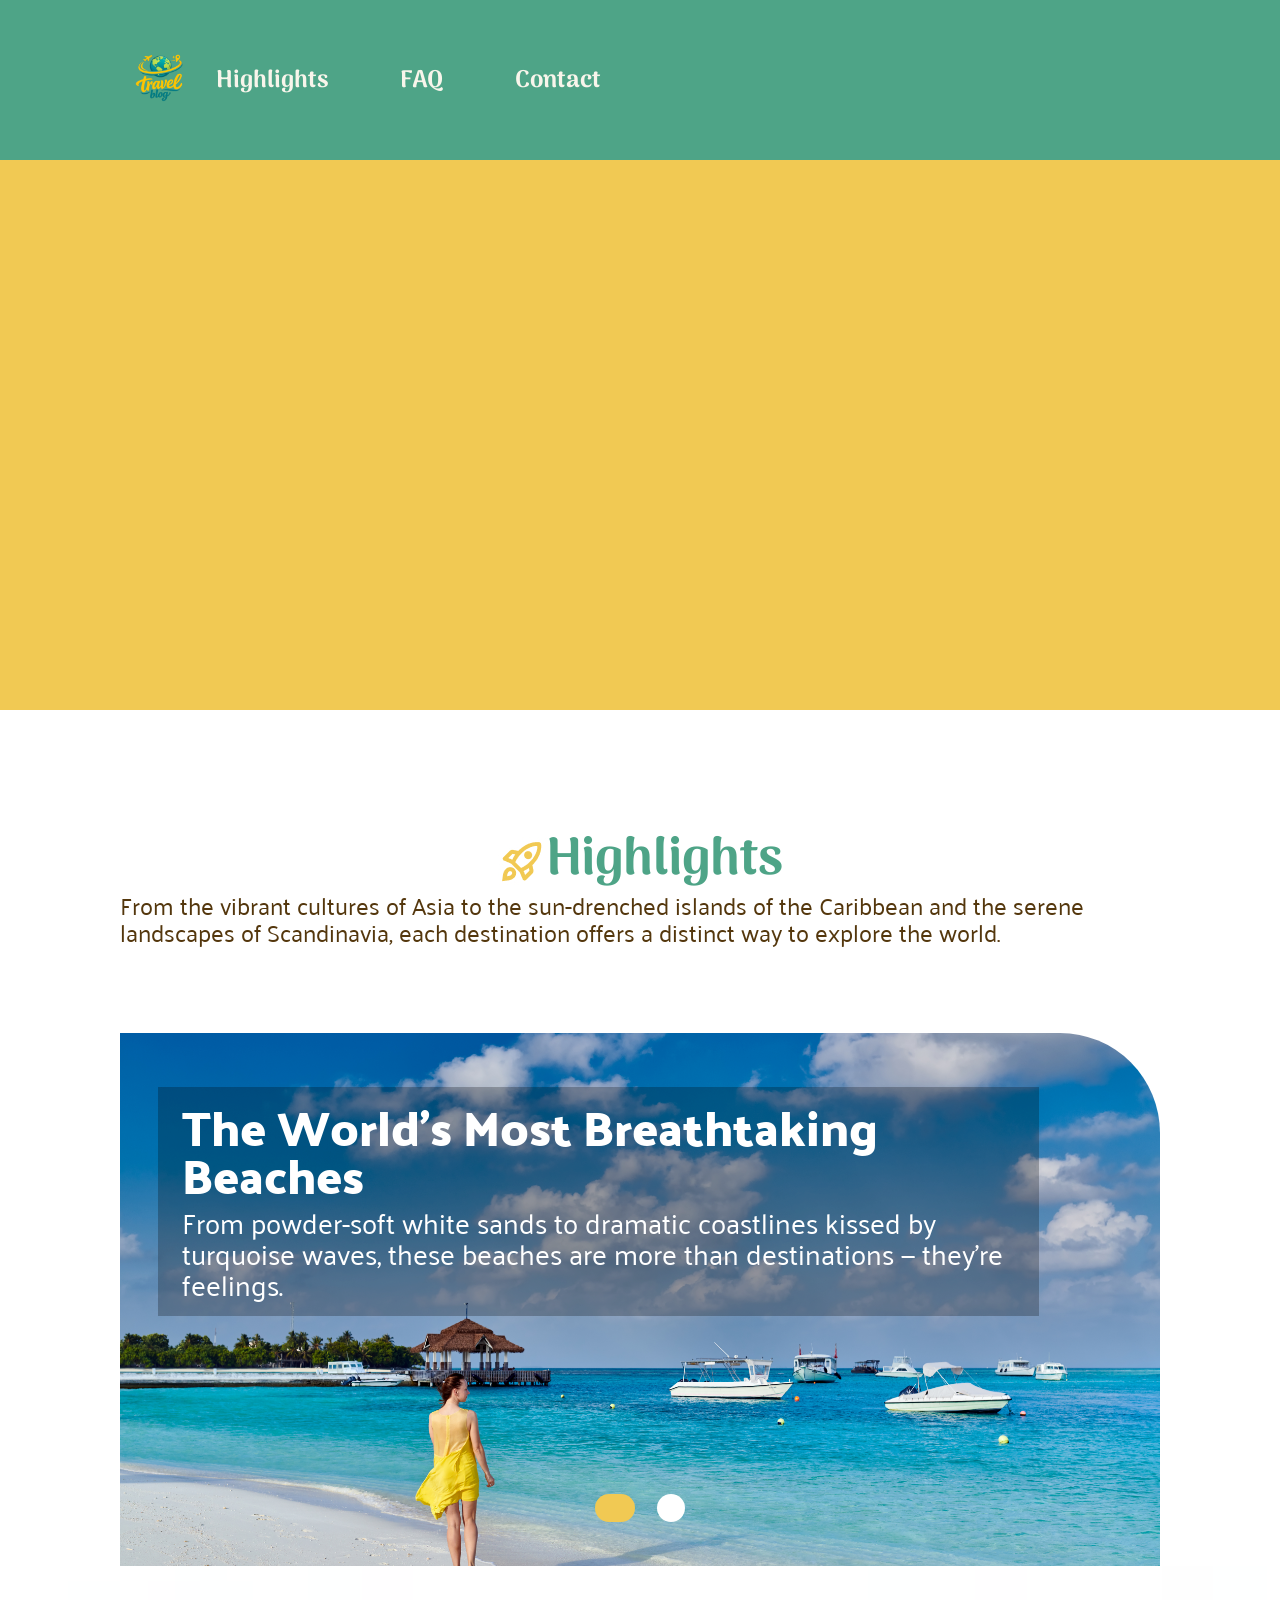
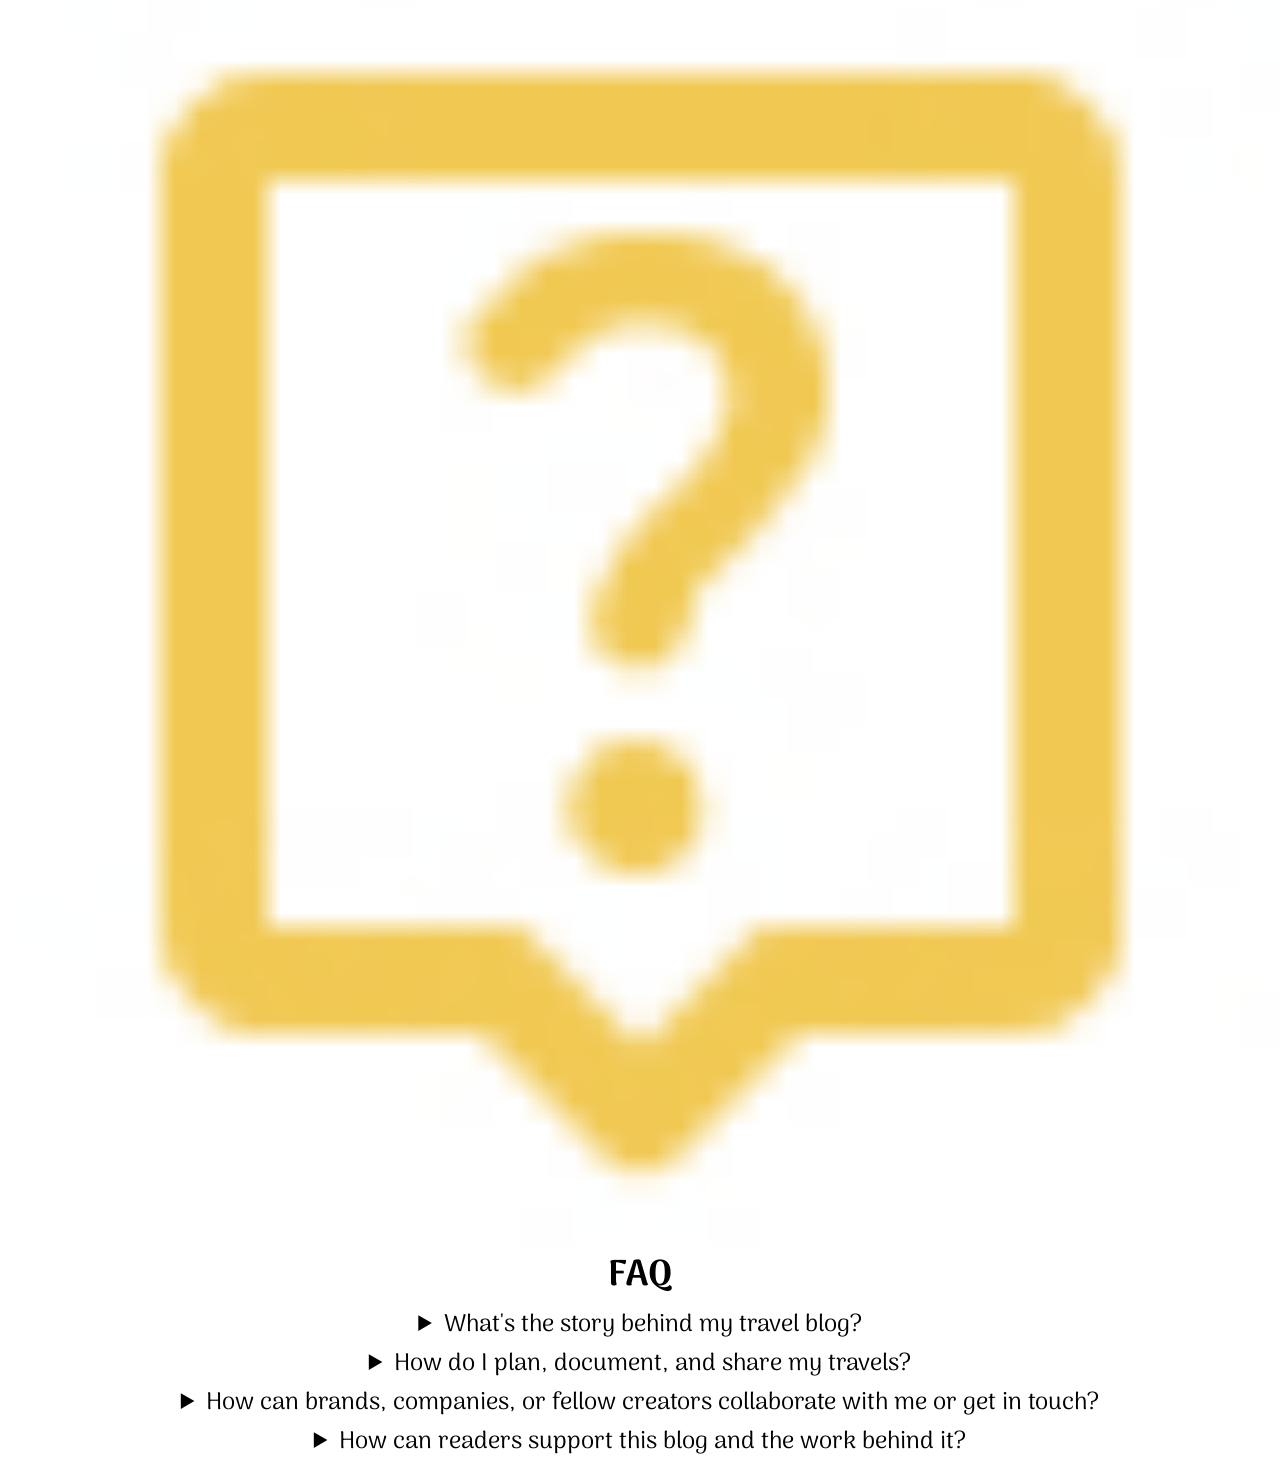
==== index.html @ 3ffee0d9 "FAQ erstellt ohne style" ====
<!doctype html>
<html lang="en">
  <head>
    <meta charset="UTF-8" />
    <meta name="viewport" content="width=device-width, initial-scale=1.0" />
    <title>Travel Blog</title>

    <link rel="stylesheet" href="./css/variables.css" />
    <link rel="stylesheet" href="./css/style.css" />
    <link rel="stylesheet" href="./css/standard.css" />
    <link rel="stylesheet" href="./css/header.css" />
    <link rel="stylesheet" href="./css/footer.css" />
    <link rel="stylesheet" href="./css/font.css" />
    <link rel="stylesheet" href="./css/index.css" />
  </head>

  <body>
    <header class="header-box">
      <div class="header-content">
        <a class="header-logo" href="index.html"
          ><img src="./assets/img/logo.png" alt="Travel"
        /></a>

        <nav class="header-links">
          <ul>
            <li>
              <a href="index.html#highlights">Highlights</a>
            </li>

            <li>
              <a href="index.html#faq">FAQ</a>
            </li>

            <li>
              <a href="index.html#contact">Contact</a>
            </li>
          </ul>
        </nav>
      </div>
    </header>
    <div class="hero-header"></div>
    <div class="main-index">
      <div id="highlights" class="highlight-section">
        <div class="highlight-text">
          <img src="./assets/icons/rocket_launch.jpg" alt="Highlight 1" />
          <h2>Highlights</h2>
        </div>
        <p>
          From the vibrant cultures of Asia to the sun-drenched islands of the
          Caribbean and the serene landscapes of Scandinavia, each destination
          offers a distinct way to explore the world.
        </p>

        <div class="slider-highlights">
          <input type="radio" name="highlights" value="beaches" checked />
          <input type="radio" name="highlights" value="copenhagen" />
          <div class="slider-highlights-wrapper">
            <a class="slide" href="article-01.html">
              <img src="./assets/img/carousel-img-5.jpg" alt="" />
              <div class="slide-text">
                <h3>The World's Most Breathtaking Beaches</h3>
                <p>
                  From powder-soft white sands to dramatic coastlines kissed by
                  turquoise waves, these beaches are more than destinations —
                  they’re feelings.
                </p>
              </div>
            </a>
            <a class="slide" href="article-02.html">
              <img src="./assets/img/article.02_copenhagen.jpg" alt="" />

              <div class="slide-text">
                <h3>Copenhagen in 3 Days</h3>
                <p>
                  Colorful harbor houses, cozy cafés and bikes everywhere:
                  discover how to experience the best of Copenhagen in just
                  three days without spending a fortune.
                </p>
              </div>
            </a>
          </div>
        </div>
      </div>
    </div>
    <div class="FAQ">
      <div class="FAQ-header">
        <img src="./assets/icons/live_help.jpg" alt="FAQ" />
        <h2>FAQ</h2>
    </div>
    <div>
      <details class="FAQ-details">
        <summary>What's the story behind my travel blog?</summary>
        <p>
          It all started with a one-way ticket and a half-empty backpack. After
          a spontaneous trip through Portugal, I realized I was taking more
          notes than photos, and friends kept asking for my tips. So I started
          writing everything down in a small blog. What began as a personal
          travel diary has grown into a place for honest stories, practical
          guides, and a few hidden gems you won't find in every guidebook.
        </p>
      </details>
      <details class="FAQ-details">
        <summary>How do I plan, document, and share my travels?</summary>
        <p>
          I start with a rough route and leave plenty of room for surprises. On
          the road I take photos, record short voice notes, and jot down details
          in a notebook while they're still fresh. Back at my desk, I turn it
          all into stories and guides, often with a packing list, a budget
          overview, and tips on getting around. New posts go up here on the
          blog, and behind-the-scenes moments land on my social channels.
        </p>
      </details>
      <details class="FAQ-details">
        <summary>
          How can brands, companies, or fellow creators collaborate with me or
          get in touch?
        </summary>
        <p>
          I love working with partners who fit the blog and its readers, such as
          hotels, tour providers, outdoor gear, and tourism boards. I only
          recommend what I would use myself, and sponsored content is always
          labeled. Fellow creators are welcome for guest posts or joint trips.
          Just send me a short message with your idea at
          <a href="mailto:travelblog@example.com">travelblog@example.com</a>,
          and I'll get back to you within a few days.
        </p>
      </details>
      <details class="FAQ-details">
        <summary>
          How can readers support this blog and the work behind it?
        </summary>
        <p>
          The easiest way is to read, comment, and share posts with friends who
          love to travel. If you'd like to do more, you can use my affiliate
          links when booking (it costs you nothing extra) or buy me a coffee to
          fuel the next trip. Every bit of support helps me keep the blog
          ad-light and my content free for everyone.
        </p>
        a
      </details>
      </div>
    </div>
  </body>
</html>
---- css/variables.css ----
:root{
    --font-family-pal: 'Palanquin', sans-serif;
    --font-size-16px: 16px;
    --font-weight-400: 400;
}
---- css/style.css ----
* {
    margin: 0;
    box-sizing: border-box;
    font-family: 'Arima';
    scroll-behavior: smooth;
}

.article-content {
    display: flex;
    margin: 0 auto 80px;
    gap: 88px;
    max-width: 1201px;
    flex-direction: column;
}

.header-text {
    display: flex;
    flex-direction: column;
    gap: 8px;
    flex: 1 1 400px;
    min-width: 0;
}

.header-text-container {
    display: flex;
    flex-wrap: wrap;
    gap: 16px;
    width: 100%;
    max-width: 1201px;
    margin: 80px auto 0;
    padding: 0 16px;
}

.header-avatar {
    flex: 0 0 272px;
    max-width: 100%;
    border-radius: 30px;
    background-color: #4EA48733;
    display: flex;
    flex-direction: column;
    align-items: center;
}

.header-avatar-text {
    display: flex;
    flex-direction: column;
    align-items: center;
}

.header-avatar-description {
    display: flex;
    flex-direction: column;
    align-items: center;
    gap: 8px;
    padding: 16px;
}

.header-avatar-img {
    margin-top: 16px;
}

.header-avatar img {
    border-radius: 50%;
    object-fit: cover;
    object-position: 70% 50%;
}

.header-socials {
    display: flex;
    flex-direction: row;
    gap: 32px;
    margin-top: 40px;
}

.header-socials div {
    display: flex;
    align-items: center;
    gap: 6px;
}

.beach-container {
    width: 100%;
    max-width: 1201px;
    margin: 80px auto 0;
    padding: 0 16px;
}

.beach-carousel {
    display: flex;
    justify-content: center;
    margin-bottom: 40px;
}

.beach-carousel img {
    width: 220px;
    height: 320px;
    object-fit: cover;
    border-radius: 16px;
    transform: perspective(800px) rotateY(20deg);
    box-shadow: -8px 8px 20px rgba(0, 0, 0, 0.25);
    transition: transform 0.3s;
}

.beach-carousel img:not(:first-child) {
    margin-left: -74px;
}

.beach-carousel img:hover {
    transform: perspective(800px) rotateY(20deg) translateY(-12px);
}

.beach-container-text {
    font-size: 24px;
    font-family: 'Arima';
    margin-top : 80px;
}

.beach-list {
    display: flex;
    margin-top: 40px;
    align-items: flex-start;
    flex-direction: column;
    gap: 16px;
    margin-left: 80px;
    margin-right: 80px;
}

.pro-tips {
    display: flex;
    flex-direction: column;
}

.pro-tips-table {
    display: flex;
    text-align: left;
    border-radius: 30px;
    background-color: #4EA48733;
    padding: 26px 16px 24px 16px;
    justify-content: center;
}

.pro-tips-img {
    display: flex;
    margin-bottom: -40px;
    margin-left: -40px;
}
.pro-tips-img img{
    width: 196px;
}

.end-text {
    display: flex;
    margin-top: 80px;

}

.follow-me{
    display: flex;
    flex-direction: column;
    align-items: center;
    gap: 48px;

}

.share-button{
    height: 48px;
    display: flex;
    align-items: center;
    text-decoration: none;
    font-size: 24px;
    font-family: 'arima';
    font-weight: 700;
    font-style: bold;
    background-color: #4EA487;
    color: #F1C953;
    border-radius: 40px;
    padding: 0px 24px;
    gap: 8px;

}

.share-button img{
    width: 32px;
}

.share-wrapper{
    position: relative;
}

.share-arrow{
    position: absolute;
    right: 100%;
    top:-55px;
    padding: 0px 60px;
}

.follow-me-text{
    max-width: 463px;
    text-align: center;
}
.footer-box{
    margin-top: 80px;
}
.follow-me {
    margin-top: 80px;
}
.FAQ{
    display: flex;
    flex-direction: column;
    text-align: center;
}
.FAQ-header{
    display: flex;
    flex-direction: column;
}
.FAQ-details{
    
}
---- css/header.css ----
.header-box{
    display: flex;
    gap: 16px;
    background-color:#4EA487;
    width: 100%;
    min-height: 128px;
}
.header-content{
    display: flex;
    justify-content: space-between;
    align-items: center;
    padding: 40px 120px;
    flex-wrap: wrap;
    gap: 16px;
    
}
.header-logo{
    width: 80px;
    height: 80px;
    display: flex;
}
.header-links{
    display: flex;
    gap: 72px;
}

.header-links ul{
    list-style-type: none;
     display: flex;
    gap: 72px;

    margin: 0;
    padding: 0;
}
---- css/footer.css ----
.footer-box {
    width: 100%;
    background-color: #4EA487;
}

.footer-content {
    display: flex;
    justify-content: space-between;
    align-items: center;
    padding: 60px 120px;
}

.footer-left {
    display: flex;
    align-items: center;
    gap: 72px;

}

.footer-left ul {
    display: flex;
    gap: 72px;
    list-style-type: none;
    padding: 0;
    margin: 0;
}

.footer-copyright {
    display: flex;
    align-items: center;
    gap: 4px;


}

.footer-links a {
    text-decoration: none;
    
}

.footer-socials {
    display: flex;
    align-items: center;
    gap: 16px;

}
---- css/font.css ----
/* palanquin-regular - latin */
@font-face {
    font-display: swap;
    /* Check https://developer.mozilla.org/en-US/docs/Web/CSS/@font-face/font-display for other options. */
    font-family: 'Palanquin';
    font-style: normal;
    font-weight: 400;
    src: url('../assets/fonts/palanquin-v17-latin-regular.woff2') format('woff2');
    /* Chrome 36+, Opera 23+, Firefox 39+, Safari 12+, iOS 10+ */
}

/* palanquin-700 - latin */
@font-face {
    font-display: swap;
    /* Check https://developer.mozilla.org/en-US/docs/Web/CSS/@font-face/font-display for other options. */
    font-family: 'Palanquin';
    font-style: normal;
    font-weight: 700;
    src: url('../assets/fonts/palanquin-v17-latin-700.woff2') format('woff2');
    /* Chrome 36+, Opera 23+, Firefox 39+, Safari 12+, iOS 10+ */
}

/* palanquin-dark-600 - latin */
@font-face {
  font-display: swap; /* Check https://developer.mozilla.org/en-US/docs/Web/CSS/@font-face/font-display for other options. */
  font-family: 'Palanquin Dark';
  font-style: normal;
  font-weight: 600;
  src: url('../assets/fonts/palanquin-dark-v17-latin-600.woff2') format('woff2'); /* Chrome 36+, Opera 23+, Firefox 39+, Safari 12+, iOS 10+ */
}

/* arima-regular - latin */
@font-face {
    font-display: swap;
    /* Check https://developer.mozilla.org/en-US/docs/Web/CSS/@font-face/font-display for other options. */
    font-family: 'Arima';
    font-style: normal;
    font-weight: 400;
    src: url('../assets/fonts/arima-v7-latin-regular.woff2') format('woff2');
    /* Chrome 36+, Opera 23+, Firefox 39+, Safari 12+, iOS 10+ */
}

/* arima-600 - latin */
@font-face {
    font-display: swap;
    /* Check https://developer.mozilla.org/en-US/docs/Web/CSS/@font-face/font-display for other options. */
    font-family: 'Arima';
    font-style: normal;
    font-weight: 600;
    src: url('../assets/fonts/arima-v7-latin-600.woff2') format('woff2');
    /* Chrome 36+, Opera 23+, Firefox 39+, Safari 12+, iOS 10+ */
}

/* arima-700 - latin */
@font-face {
    font-display: swap;
    /* Check https://developer.mozilla.org/en-US/docs/Web/CSS/@font-face/font-display for other options. */
    font-family: 'Arima';
    font-style: normal;
    font-weight: 700;
    src: url('../assets/fonts/arima-v7-latin-700.woff2') format('woff2');
    /* Chrome 36+, Opera 23+, Firefox 39+, Safari 12+, iOS 10+ */
}
/* arima-500 - latin */
@font-face {
  font-display: swap; /* Check https://developer.mozilla.org/en-US/docs/Web/CSS/@font-face/font-display for other options. */
  font-family: 'Arima';
  font-style: normal;
  font-weight: 500;
  src: url('../assets/fonts/arima-v7-latin-500.woff2') format('woff2'); /* Chrome 36+, Opera 23+, Firefox 39+, Safari 12+, iOS 10+ */
}










.header-links a {
    text-decoration: none;
    color: #F8F5EB;
    font-size: 24px;
    font-weight: 700;
}

.header-text h1 {
    font-size: 32px;
    font-weight: 400;
    font-family: 'Palanquin';
    color: #54370D;
}

.header-text h2 {
    font-weight: 600;
    color: #4EA487;
    font-size: 40px;
}

.header-text h3 {
    color: #F1C953;
    font-size: 64px;
    font-weight: 700;
}

.article-subtitle {
    font-weight: 600;
    color: #4EA487;
    font-size: 40px;
}

.header-text .article-title {
    color: #F1C953;
    font-size: 64px;
    font-weight: 700;
    font-family: 'Arima';
}

.article-intro {
    font-size: 32px;
    font-weight: 400;
    font-family: 'Palanquin';
    color: #54370D;
}

.article-text {
    font-family: 'Palanquin';
    font-size: 24px;
    font-weight: 400;
    line-height: 1.2;
    color: #3D3D3D;
    padding: 0px 16px;
}

.header-avatar img {
    width: 120px;
    height: 120px;
}

.header-avatar h1 {
    font-size: 16px;
    font-weight: 400;
    font-family: 'Palanquin';
    color: #54370D;
}

.header-avatar h2 {
    color: #54370D;
    font-weight: 400;
    font-size: 18px;
    font-style: bold;
}

.header-avatar h3 {
    font-size: 18px;
    color: #54370D;
    font-weight: 700;
}

.header-avatar .author-name {
    font-size: 18px;
    color: #54370D;
    font-weight: 700;
}

.header-avatar .author-role {
    color: #54370D;
    font-weight: 400;
    font-size: 18px;
    font-style: bold;
}

.header-avatar .author-text {
    font-size: 16px;
    font-weight: 400;
    font-family: 'Palanquin';
    color: #54370D;
}



.header-socials div {
    font-family: var(--font-family-pal);
    font-size: var(--font-size-16px);
    font-weight: var(--font-weight-400);
}

.beach-container h3 {
    text-align: center;
    font-family: 'Arima', sans-serif;
    font-size: 32px;
    font-weight: 600;
    color: #54370D;
    margin-bottom: 40px;
}

.beach-list * {
    font-family: 'Palanquin', sans-serif;
    font-size: 24px;
}

.beach-list strong {
    font-weight: 700;
}

.beach-list {
    font-weight: 400;
    margin-bottom: 40px;
}

.pro-tips-table * {
    font-family: 'Palanquin', sans-serif;
    font-size: 24px;
    text-decoration: none;
}

.pro-tips-table a {
    color: #4EA487;
}

.end-text * {
    font-family: 'Palanquin', sans-serif;
    font-size: 24px;
    font-weight: 400;
    color: #3D3D3D;
}

.follow-me-text{
    text-align: center;
    font-family: 'arima';
    font-weight: 500;
    font-size: 24px;
    line-height: 1.2;
    color: #54370D;

}

.footer-copyright{
    font-family: 'Palanquin';
    font-weight: 400;
    font-size: 18px;
    line-height: 1.2;
    color: #FFFFFF;
}

.footer-links a{
    font-family: 'Palanquin';
    font-weight: 400;
    font-size: 16px;
    line-height: 1.2;
    color: #FFFFFF;
}
.highlight-section h2{
    font-family: 'Arima';
    font-weight: 700;
    font-size: 52px;
    line-height: 1.2;
    color: #4EA487;
}
.highlight-section p{
    font-family: 'Palanquin';
    font-weight: 500;
    font-size: 24px;
    line-height: 1.1;
    color: #54370D;
}

.slide-text h3{
    font-family: 'Palanquin Dark';
    font-size: 48px;
    font-style: SemiBold;
    font-weight: 600;
    color: #FFFFFF;
    line-height: 100%;
}

.slide-text p{
font-family: 'Palanquin';
font-weight: 400;
font-style: Regular;
font-size: 28px;
color: #FFFFFF;
}
.FAQ{
    font-size: 24px;
}
---- css/index.css ----
.hero-header {
    background-color: #F1C953;
    min-height: 550px;
    display: flex;
    justify-content: center;
    align-items: center;
}

.main-index {
    margin-top: 120px;
    margin-left: 120px;
    margin-right: 120px;
}

.highlight-section {
    display: flex;
    flex-direction: column;
    align-items: center;
    justify-content: center;
   
}

.highlight-text {
    display: flex;
    flex-direction: row;
    align-items: center;
    justify-content: center;
    text-align: center;
}

.slider-highlights {
    width: 100%;
    max-width: 1200px;
    height: 533px;
    position: relative;
    overflow: hidden;
    display: flex;
    justify-content: center;
    align-items: flex-end;
    border-radius: 0 100px 0 0;
    gap: 22px;
    margin-top: 88px;
}

.slider-highlights-wrapper {
    position: absolute;
    top: 0;
    left: 0;
    width: 200%;
    height: 100%;
    display: flex;
    transition: all 0.5s ease-in-out;

}

.slide {
    width: calc(100% / 2);
    height: 100%;
    position: relative;
}

.slide img {
    width: 100%;
    height: 100%;
    object-fit: cover;

}

.slider-highlights input {
    z-index: 2;
    margin-bottom: 44px;
    appearance: none;
    width: 28px;
    height: 28px;
    border-radius: 50%;
    background-color: #FFFFFF;
    cursor: pointer;
}

.slider-highlights input:checked {
    width: 40px;
    border-radius: 20px;
    background-color: #F1C953;
}

.slider-highlights input[value="beaches"]:checked~.slider-highlights-wrapper {
    transform: translateX(0);
}

.slider-highlights input[value="copenhagen"]:checked~.slider-highlights-wrapper {
    transform: translateX(calc(100% / 2 * -1));
}

.slide-text {
    position: absolute;
    top: 54px;
    left: 38px;
    display: flex;
    flex-direction: column;
    gap: 8px;
    padding: 16px 24px;
    max-width: 881px;
    background-color: #00000040;

}
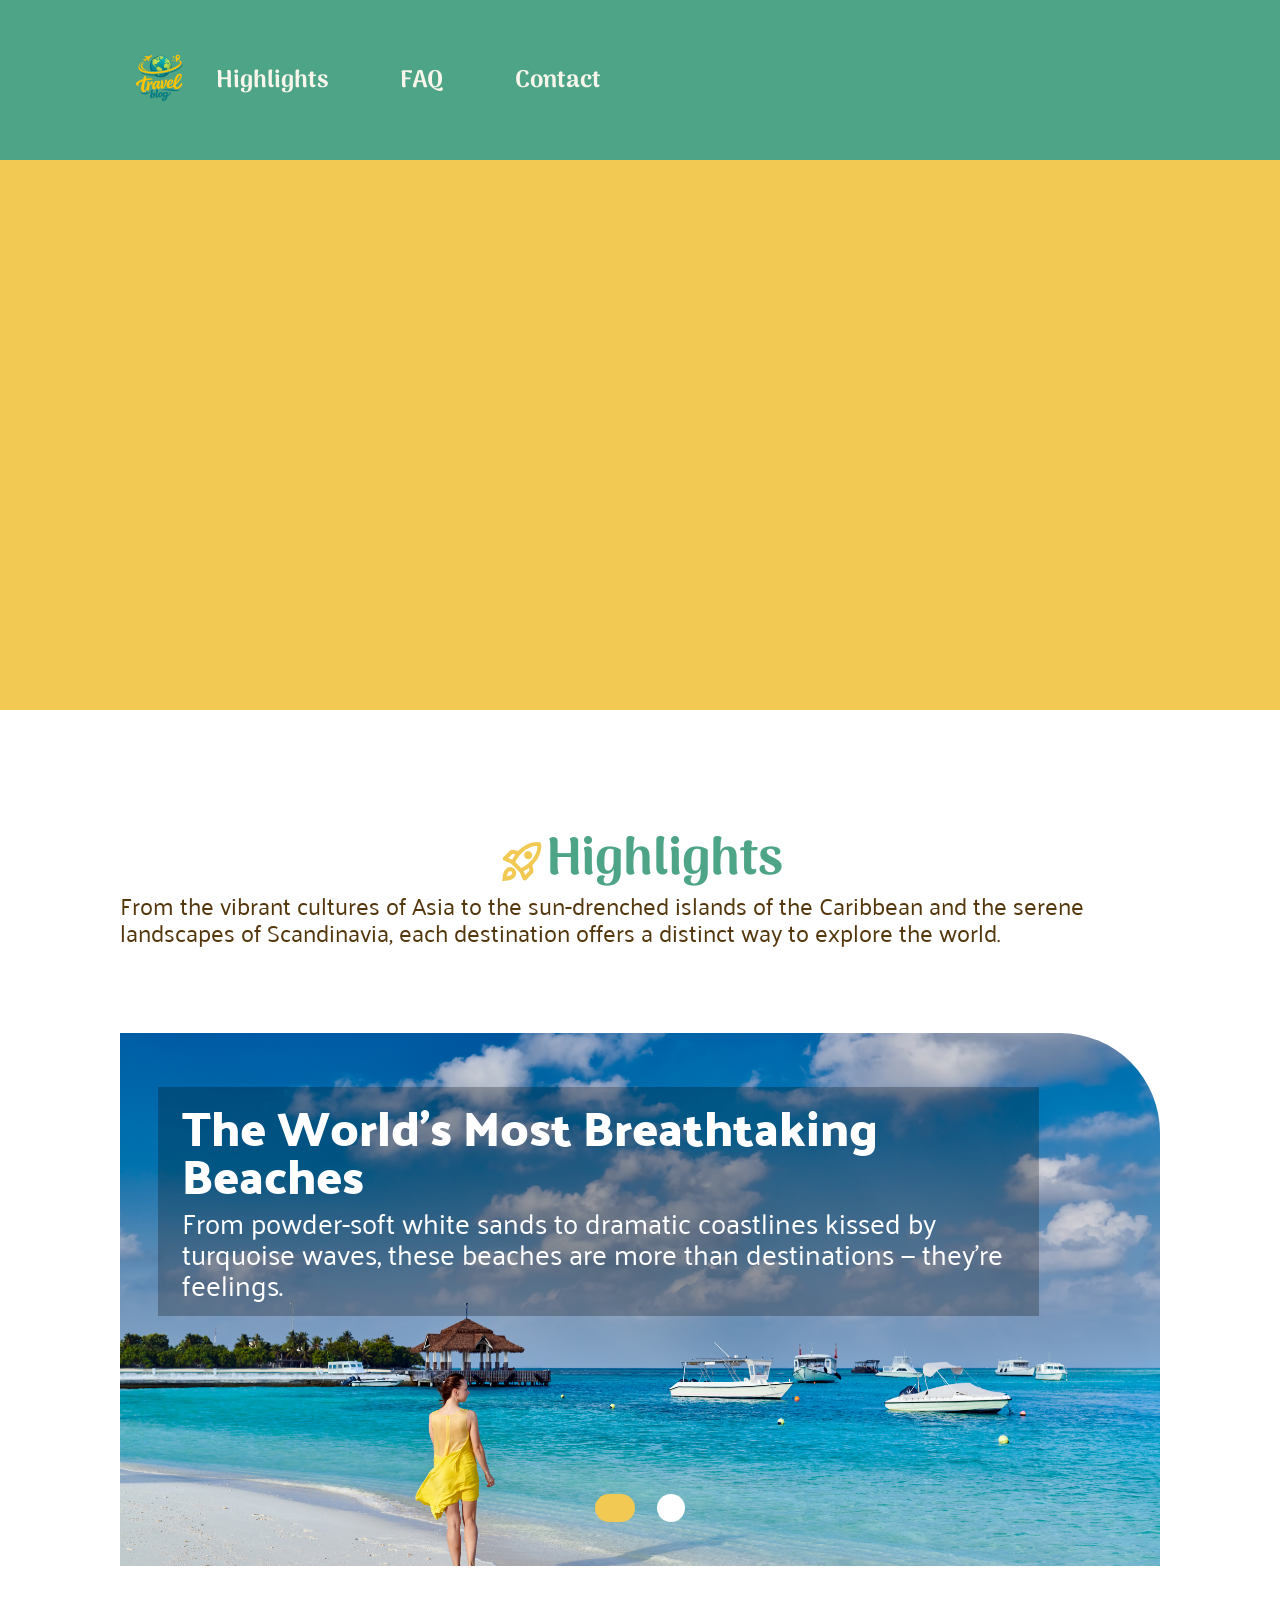
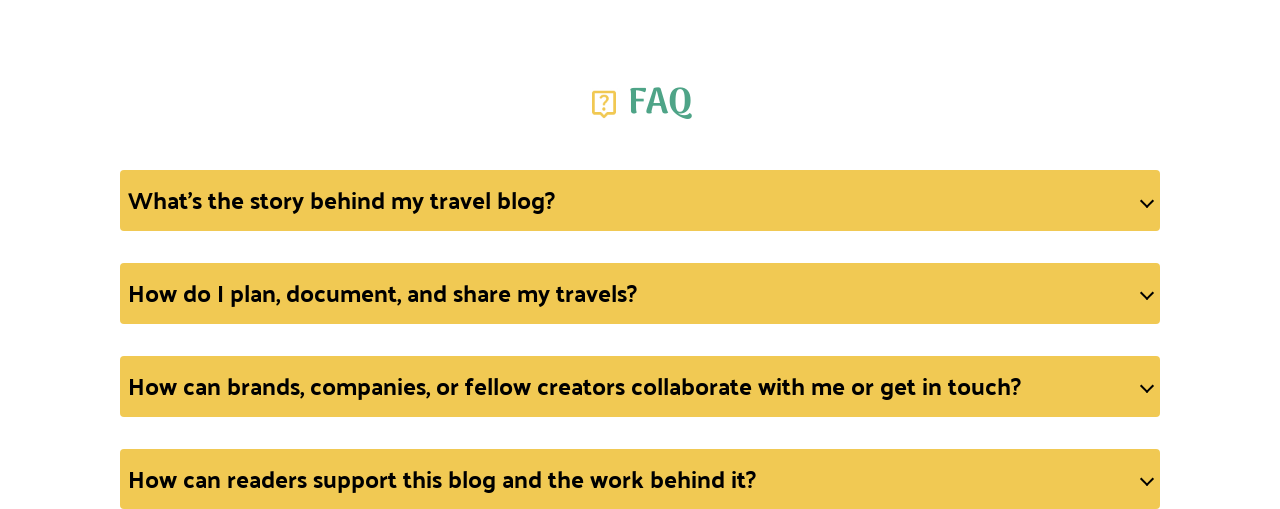
==== commit 636ba9d2: "FAQ-Bereich gestaltet" ====
--- a/index.html
+++ b/index.html
@@ -1,144 +1,145 @@
 <!doctype html>
 <html lang="en">
-  <head>
-    <meta charset="UTF-8" />
-    <meta name="viewport" content="width=device-width, initial-scale=1.0" />
-    <title>Travel Blog</title>
 
-    <link rel="stylesheet" href="./css/variables.css" />
-    <link rel="stylesheet" href="./css/style.css" />
-    <link rel="stylesheet" href="./css/standard.css" />
-    <link rel="stylesheet" href="./css/header.css" />
-    <link rel="stylesheet" href="./css/footer.css" />
-    <link rel="stylesheet" href="./css/font.css" />
-    <link rel="stylesheet" href="./css/index.css" />
-  </head>
+<head>
+  <meta charset="UTF-8" />
+  <meta name="viewport" content="width=device-width, initial-scale=1.0" />
+  <title>Travel Blog</title>
 
-  <body>
-    <header class="header-box">
-      <div class="header-content">
-        <a class="header-logo" href="index.html"
-          ><img src="./assets/img/logo.png" alt="Travel"
-        /></a>
+  <link rel="stylesheet" href="./css/variables.css" />
+  <link rel="stylesheet" href="./css/style.css" />
+  <link rel="stylesheet" href="./css/standard.css" />
+  <link rel="stylesheet" href="./css/header.css" />
+  <link rel="stylesheet" href="./css/footer.css" />
+  <link rel="stylesheet" href="./css/font.css" />
+  <link rel="stylesheet" href="./css/index.css" />
+</head>
 
-        <nav class="header-links">
-          <ul>
-            <li>
-              <a href="index.html#highlights">Highlights</a>
-            </li>
+<body>
+  <header class="header-box">
+    <div class="header-content">
+      <a class="header-logo" href="index.html"><img src="./assets/img/logo.png" alt="Travel" /></a>
 
-            <li>
-              <a href="index.html#faq">FAQ</a>
-            </li>
+      <nav class="header-links">
+        <ul>
+          <li>
+            <a href="index.html#highlights">Highlights</a>
+          </li>
 
-            <li>
-              <a href="index.html#contact">Contact</a>
-            </li>
-          </ul>
-        </nav>
+          <li>
+            <a href="index.html#faq">FAQ</a>
+          </li>
+
+          <li>
+            <a href="index.html#contact">Contact</a>
+          </li>
+        </ul>
+      </nav>
+    </div>
+  </header>
+  <div class="hero-header"></div>
+  <div class="main-index">
+    <div id="highlights" class="highlight-section">
+      <div class="highlight-text">
+        <img src="./assets/icons/rocket_launch.jpg" alt="Highlight 1" />
+        <h2>Highlights</h2>
       </div>
-    </header>
-    <div class="hero-header"></div>
-    <div class="main-index">
-      <div id="highlights" class="highlight-section">
-        <div class="highlight-text">
-          <img src="./assets/icons/rocket_launch.jpg" alt="Highlight 1" />
-          <h2>Highlights</h2>
-        </div>
-        <p>
-          From the vibrant cultures of Asia to the sun-drenched islands of the
-          Caribbean and the serene landscapes of Scandinavia, each destination
-          offers a distinct way to explore the world.
-        </p>
+      <p>
+        From the vibrant cultures of Asia to the sun-drenched islands of the
+        Caribbean and the serene landscapes of Scandinavia, each destination
+        offers a distinct way to explore the world.
+      </p>
 
-        <div class="slider-highlights">
-          <input type="radio" name="highlights" value="beaches" checked />
-          <input type="radio" name="highlights" value="copenhagen" />
-          <div class="slider-highlights-wrapper">
-            <a class="slide" href="article-01.html">
-              <img src="./assets/img/carousel-img-5.jpg" alt="" />
-              <div class="slide-text">
-                <h3>The World's Most Breathtaking Beaches</h3>
-                <p>
-                  From powder-soft white sands to dramatic coastlines kissed by
-                  turquoise waves, these beaches are more than destinations —
-                  they’re feelings.
-                </p>
-              </div>
-            </a>
-            <a class="slide" href="article-02.html">
-              <img src="./assets/img/article.02_copenhagen.jpg" alt="" />
-
-              <div class="slide-text">
-                <h3>Copenhagen in 3 Days</h3>
-                <p>
-                  Colorful harbor houses, cozy cafés and bikes everywhere:
-                  discover how to experience the best of Copenhagen in just
-                  three days without spending a fortune.
-                </p>
-              </div>
-            </a>
-          </div>
+      <div class="slider-highlights">
+        <input type="radio" name="highlights" value="beaches" checked />
+        <input type="radio" name="highlights" value="copenhagen" />
+        <div class="slider-highlights-wrapper">
+          <a class="slide" href="article-01.html">
+            <img src="./assets/img/carousel-img-5.jpg" alt="" />
+            <div class="slide-text">
+              <h3>The World's Most Breathtaking Beaches</h3>
+              <p>
+                From powder-soft white sands to dramatic coastlines kissed by
+                turquoise waves, these beaches are more than destinations —
+                they’re feelings.
+              </p>
+            </div>
+          </a>
+          <a class="slide" href="article-02.html">
+            <img src="./assets/img/article.02_copenhagen.jpg" alt="" />
+            <div class="slide-text">
+              <h3>Copenhagen in 3 Days</h3>
+              <p>
+                Colorful harbor houses, cozy cafés and bikes everywhere:
+                discover how to experience the best of Copenhagen in just
+                three days without spending a fortune.
+              </p>
+            </div>
+          </a>
         </div>
       </div>
     </div>
-    <div class="FAQ">
+
+    <div id="faq" class="FAQ">
       <div class="FAQ-header">
-        <img src="./assets/icons/live_help.jpg" alt="FAQ" />
+        <img src="./assets/icons/live_help.jpg" alt="" width="32" height="32" />
         <h2>FAQ</h2>
-    </div>
-    <div>
-      <details class="FAQ-details">
-        <summary>What's the story behind my travel blog?</summary>
-        <p>
-          It all started with a one-way ticket and a half-empty backpack. After
-          a spontaneous trip through Portugal, I realized I was taking more
-          notes than photos, and friends kept asking for my tips. So I started
-          writing everything down in a small blog. What began as a personal
-          travel diary has grown into a place for honest stories, practical
-          guides, and a few hidden gems you won't find in every guidebook.
-        </p>
-      </details>
-      <details class="FAQ-details">
-        <summary>How do I plan, document, and share my travels?</summary>
-        <p>
-          I start with a rough route and leave plenty of room for surprises. On
-          the road I take photos, record short voice notes, and jot down details
-          in a notebook while they're still fresh. Back at my desk, I turn it
-          all into stories and guides, often with a packing list, a budget
-          overview, and tips on getting around. New posts go up here on the
-          blog, and behind-the-scenes moments land on my social channels.
-        </p>
-      </details>
-      <details class="FAQ-details">
-        <summary>
-          How can brands, companies, or fellow creators collaborate with me or
-          get in touch?
-        </summary>
-        <p>
-          I love working with partners who fit the blog and its readers, such as
-          hotels, tour providers, outdoor gear, and tourism boards. I only
-          recommend what I would use myself, and sponsored content is always
-          labeled. Fellow creators are welcome for guest posts or joint trips.
-          Just send me a short message with your idea at
-          <a href="mailto:travelblog@example.com">travelblog@example.com</a>,
-          and I'll get back to you within a few days.
-        </p>
-      </details>
-      <details class="FAQ-details">
-        <summary>
-          How can readers support this blog and the work behind it?
-        </summary>
-        <p>
-          The easiest way is to read, comment, and share posts with friends who
-          love to travel. If you'd like to do more, you can use my affiliate
-          links when booking (it costs you nothing extra) or buy me a coffee to
-          fuel the next trip. Every bit of support helps me keep the blog
-          ad-light and my content free for everyone.
-        </p>
-        a
-      </details>
+      </div>
+      <div class="FAQ-list">
+        <details class="FAQ-details">
+          <summary>What's the story behind my travel blog?</summary>
+          <p>
+            It all started with a one-way ticket and a half-empty backpack.
+            After a spontaneous trip through Portugal, I realized I was taking
+            more notes than photos, and friends kept asking for my tips. So I
+            started writing everything down in a small blog. What began as a
+            personal travel diary has grown into a place for honest stories,
+            practical guides, and a few hidden gems you won't find in every
+            guidebook.
+          </p>
+        </details>
+        <details class="FAQ-details">
+          <summary>How do I plan, document, and share my travels?</summary>
+          <p>
+            I start with a rough route and leave plenty of room for surprises.
+            On the road I take photos, record short voice notes, and jot down
+            details in a notebook while they're still fresh. Back at my desk,
+            I turn it all into stories and guides, often with a packing list,
+            a budget overview, and tips on getting around. New posts go up
+            here on the blog, and behind-the-scenes moments land on my social
+            channels.
+          </p>
+        </details>
+        <details class="FAQ-details">
+          <summary>
+            How can brands, companies, or fellow creators collaborate with me
+            or get in touch?
+          </summary>
+          <p>
+            I love working with partners who fit the blog and its readers,
+            such as hotels, tour providers, outdoor gear, and tourism boards.
+            I only recommend what I would use myself, and sponsored content is
+            always labeled. Fellow creators are welcome for guest posts or
+            joint trips. Just send me a short message with your idea at
+            <a href="mailto:travelblog@example.com">travelblog@example.com</a>,
+            and I'll get back to you within a few days.
+          </p>
+        </details>
+        <details class="FAQ-details">
+          <summary>
+            How can readers support this blog and the work behind it?
+          </summary>
+          <p>
+            The easiest way is to read, comment, and share posts with friends
+            who love to travel. If you'd like to do more, you can use my
+            affiliate links when booking (it costs you nothing extra) or buy
+            me a coffee to fuel the next trip. Every bit of support helps me
+            keep the blog ad-light and my content free for everyone.
+          </p>
+        </details>
       </div>
     </div>
-  </body>
-</html>
+  </div>
+</body>
+
+</html>
--- a/css/variables.css
+++ b/css/variables.css
@@ -2,4 +2,9 @@
     --font-family-pal: 'Palanquin', sans-serif;
     --font-size-16px: 16px;
     --font-weight-400: 400;
-}+}
+
+:root {
+  --color-yellow: #f1c953;
+  --color-green: #4ea487;
+}
--- a/css/index.css
+++ b/css/index.css
@@ -17,7 +17,6 @@
     flex-direction: column;
     align-items: center;
     justify-content: center;
-   
 }
 
 .highlight-text {
@@ -50,7 +49,6 @@
     height: 100%;
     display: flex;
     transition: all 0.5s ease-in-out;
-
 }
 
 .slide {
@@ -63,7 +61,6 @@
     width: 100%;
     height: 100%;
     object-fit: cover;
-
 }
 
 .slider-highlights input {
@@ -101,7 +98,79 @@
     padding: 16px 24px;
     max-width: 881px;
     background-color: #00000040;
-
 }
 
+.FAQ {
+    max-width: 1200px;
+    margin: 120px auto 0;
+}
 
+.FAQ .FAQ-header {
+    display: flex;
+    flex-direction: row;
+    align-items: center;
+    justify-content: center;
+    gap: 8px;
+    margin-bottom: 48px;
+}
+
+.FAQ .FAQ-header img {
+    width: 32px;
+    height: 32px;
+    margin: 0;
+}
+
+.FAQ .FAQ-header h2 {
+    margin: 0;
+    line-height: 1;
+    color: var(--color-green);
+}
+
+.FAQ .FAQ-list {
+    display: flex;
+    flex-direction: column;
+    gap: 32px;
+}
+
+.FAQ .FAQ-details summary {
+    display: flex;
+    justify-content: space-between;
+    align-items: center;
+    padding: 16px 8px;
+    margin: 0;
+    background-color: var(--color-yellow);
+    border-radius: 4px;
+    font-family: "Palanquin", sans-serif;
+    font-size: 24px;
+    font-weight: 700;
+    line-height: 120%;
+    text-align: left;
+    cursor: pointer;
+    list-style: none;
+}
+
+.FAQ .FAQ-details summary::-webkit-details-marker {
+    display: none;
+}
+
+.FAQ .FAQ-details summary::after {
+    content: "";
+    width: 8px;
+    height: 8px;
+    border-right: 2px solid currentColor;
+    border-bottom: 2px solid currentColor;
+    transform: rotate(45deg);
+    flex-shrink: 0;
+    margin-left: 16px;
+}
+
+.FAQ .FAQ-details[open] summary::after {
+    transform: rotate(-135deg);
+}
+
+.FAQ .FAQ-details p {
+    padding: 16px 8px;
+    margin: 0;
+    font-size: 16px;
+    text-align: left;
+}
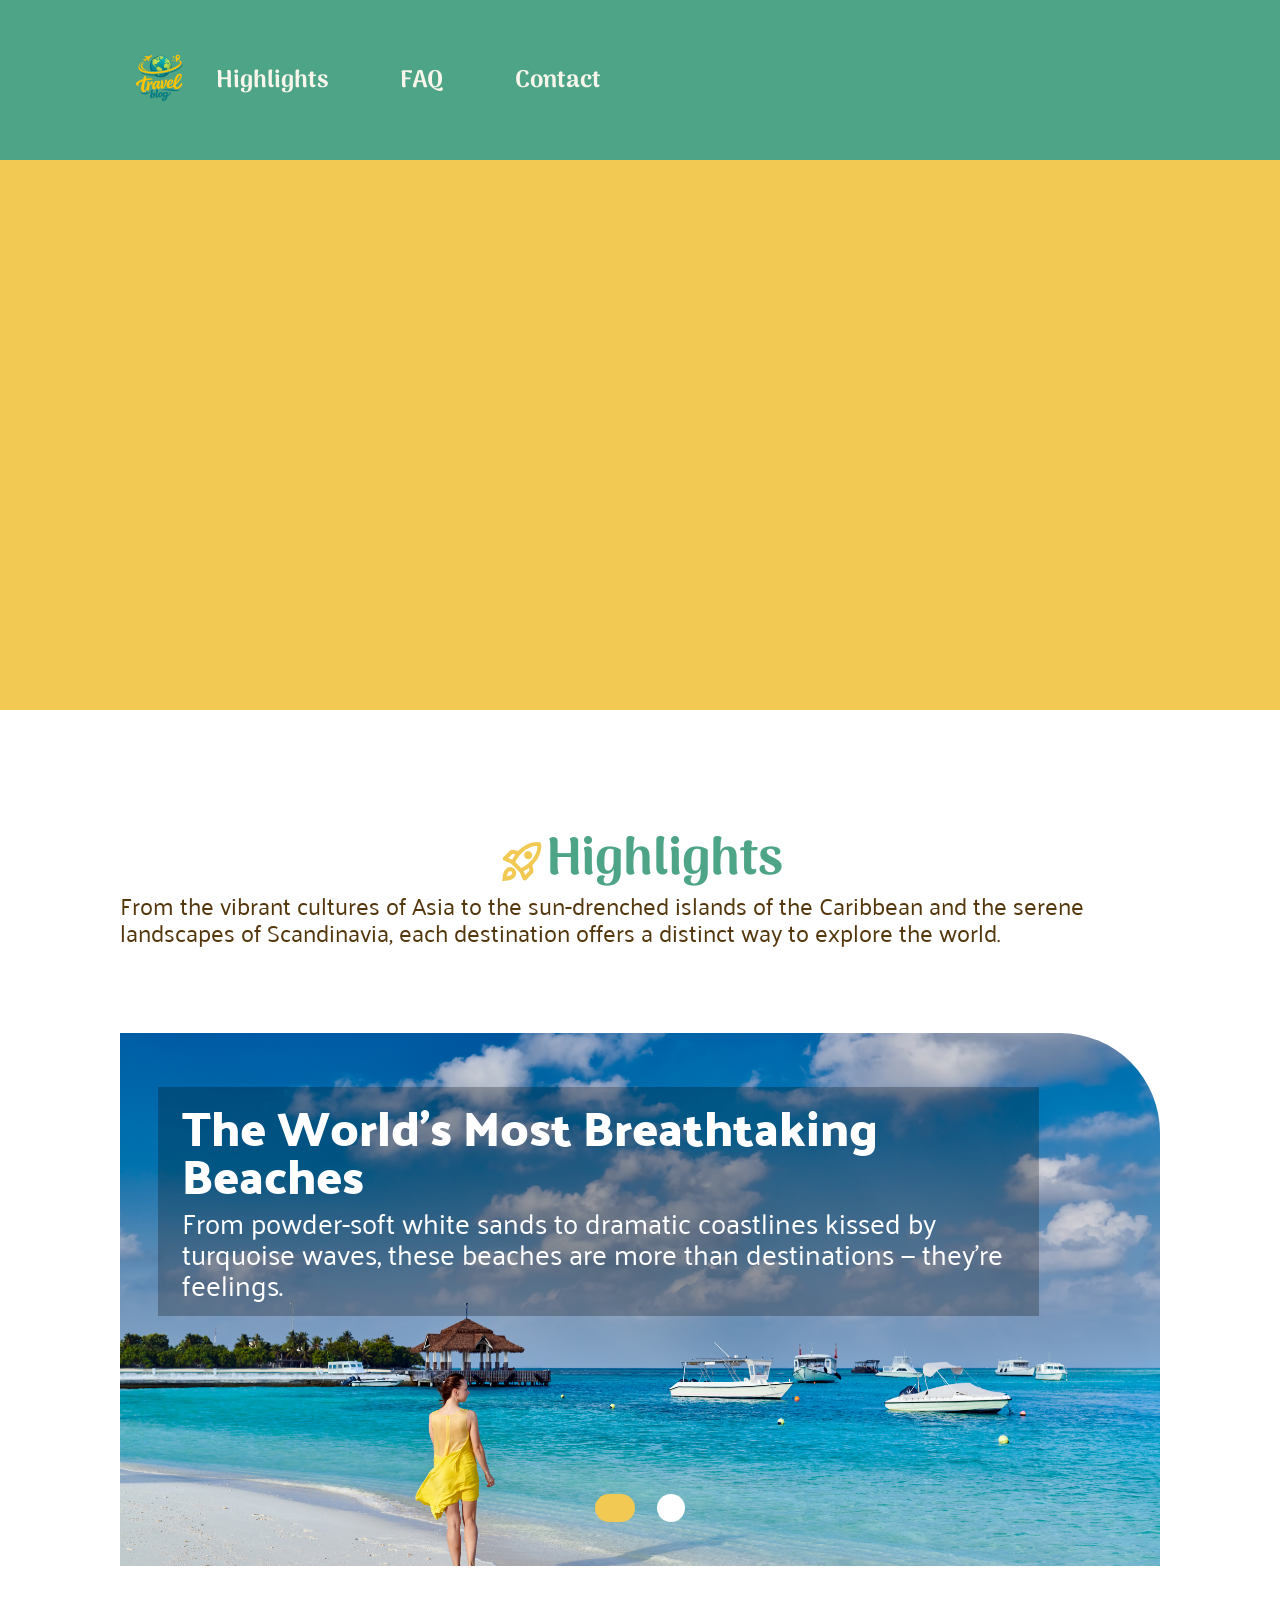
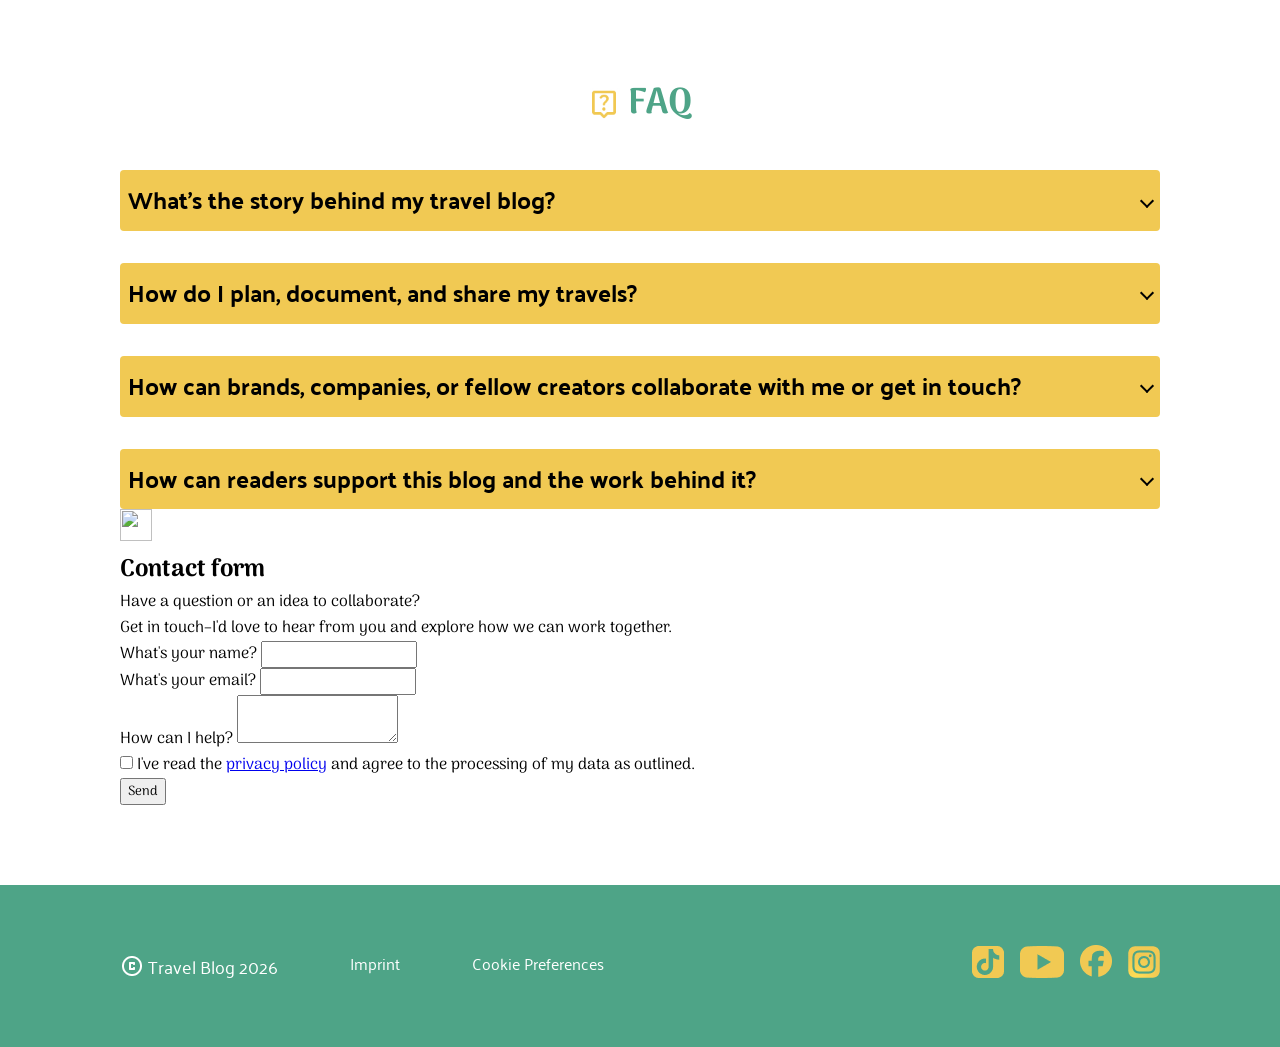
==== commit 1ffc684b: "Kontaktformular und Footer hinzugefügt" ====
--- a/index.html
+++ b/index.html
@@ -139,7 +139,79 @@
         </details>
       </div>
     </div>
+
+    <section id="contact" class="contact">
+      <div class="contact-header">
+        <div class="contact-title">
+          <img src="./assets/icons/contact_page.jpg" alt="" width="32" height="32" />
+          <h2>Contact form</h2>
+        </div>
+        <p>
+          Have a question or an idea to collaborate?<br />
+          Get in touch–I'd love to hear from you and explore how we can work
+          together.
+        </p>
+      </div>
+
+      <form class="contact-form">
+        <div class="contact-row">
+          <div class="contact-field">
+            <label for="name">What's your name?</label>
+            <input type="text" id="name" name="name" required />
+          </div>
+          <div class="contact-field">
+            <label for="email">What's your email?</label>
+            <input type="email" id="email" name="email" required />
+          </div>
+        </div>
+
+        <div class="contact-field">
+          <label for="message">How can I help?</label>
+          <textarea id="message" name="message" rows="2" required></textarea>
+        </div>
+
+        <div class="contact-bottom">
+          <div class="contact-privacy">
+            <input type="checkbox" id="privacy" name="privacy" required />
+            <label for="privacy">
+              I've read the <a href="#">privacy policy</a> and agree to the
+              processing of my data as outlined.
+            </label>
+          </div>
+          <button type="submit" class="contact-button">Send</button>
+        </div>
+      </form>
+    </section>
   </div>
+
+  <footer class="footer-box">
+        <div class="footer-content">
+            <div class="footer-left">
+                <p class="footer-copyright">
+                    <img src="./assets/icons/copyright_icon.png" alt="">
+                    Travel Blog 2026
+                </p>
+
+                <nav class="footer-links">
+                    <ul>
+                        <li><a href="#">Imprint</a></li>
+                        <li><a href="#">Cookie Preferences</a></li>
+                    </ul>
+                </nav>
+            </div>
+
+    
+
+        <div class="footer-socials">
+            <a href="#"><img src="./assets/icons/Tiktok_icon 1.png" alt=""></a>
+            <a href="#"><img src="./assets/icons/youtube_icon.png" alt=""></a>
+            <a href="#"><img src="./assets/icons/facebook_icon.png" alt=""></a>
+            <a href="#"><img src="./assets/icons/Instagram_icon.png" alt=""></a>
+        </div>
+
+        </div>
+
+    </footer>
 </body>
 
 </html>
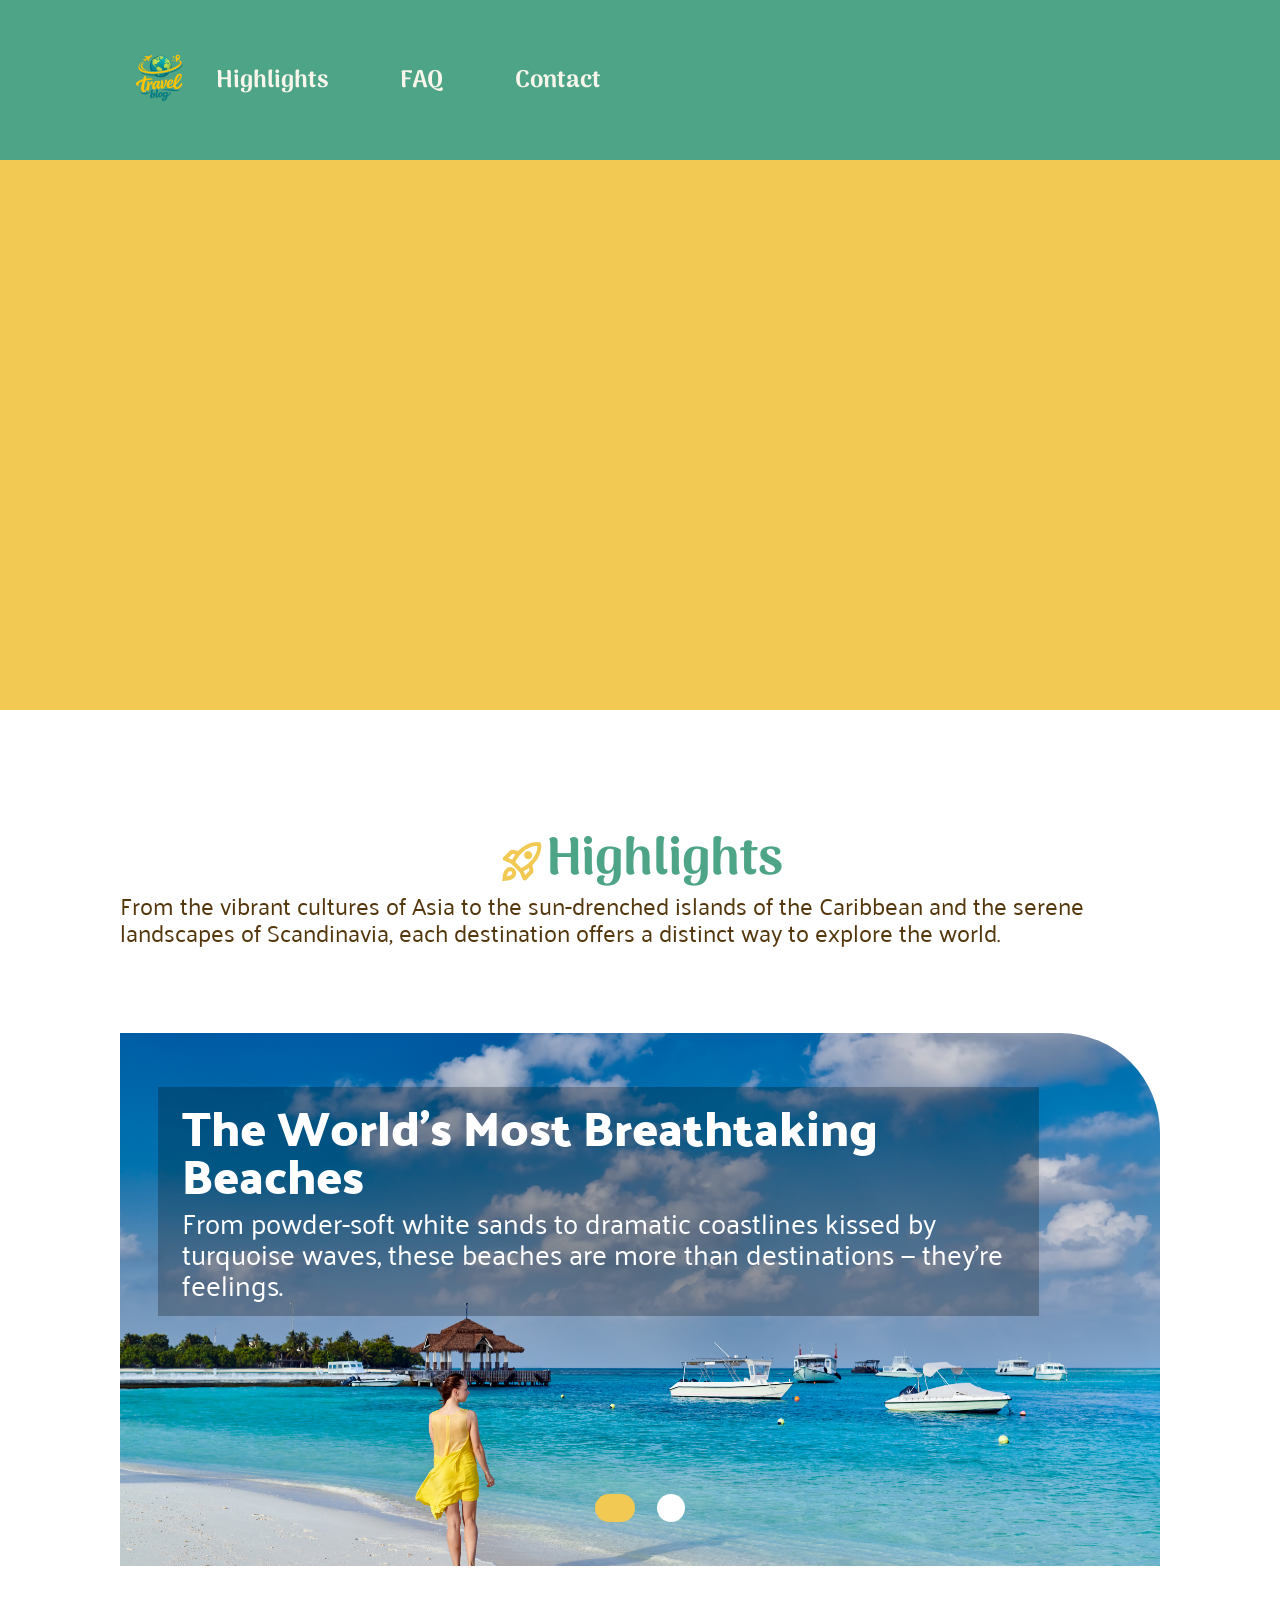
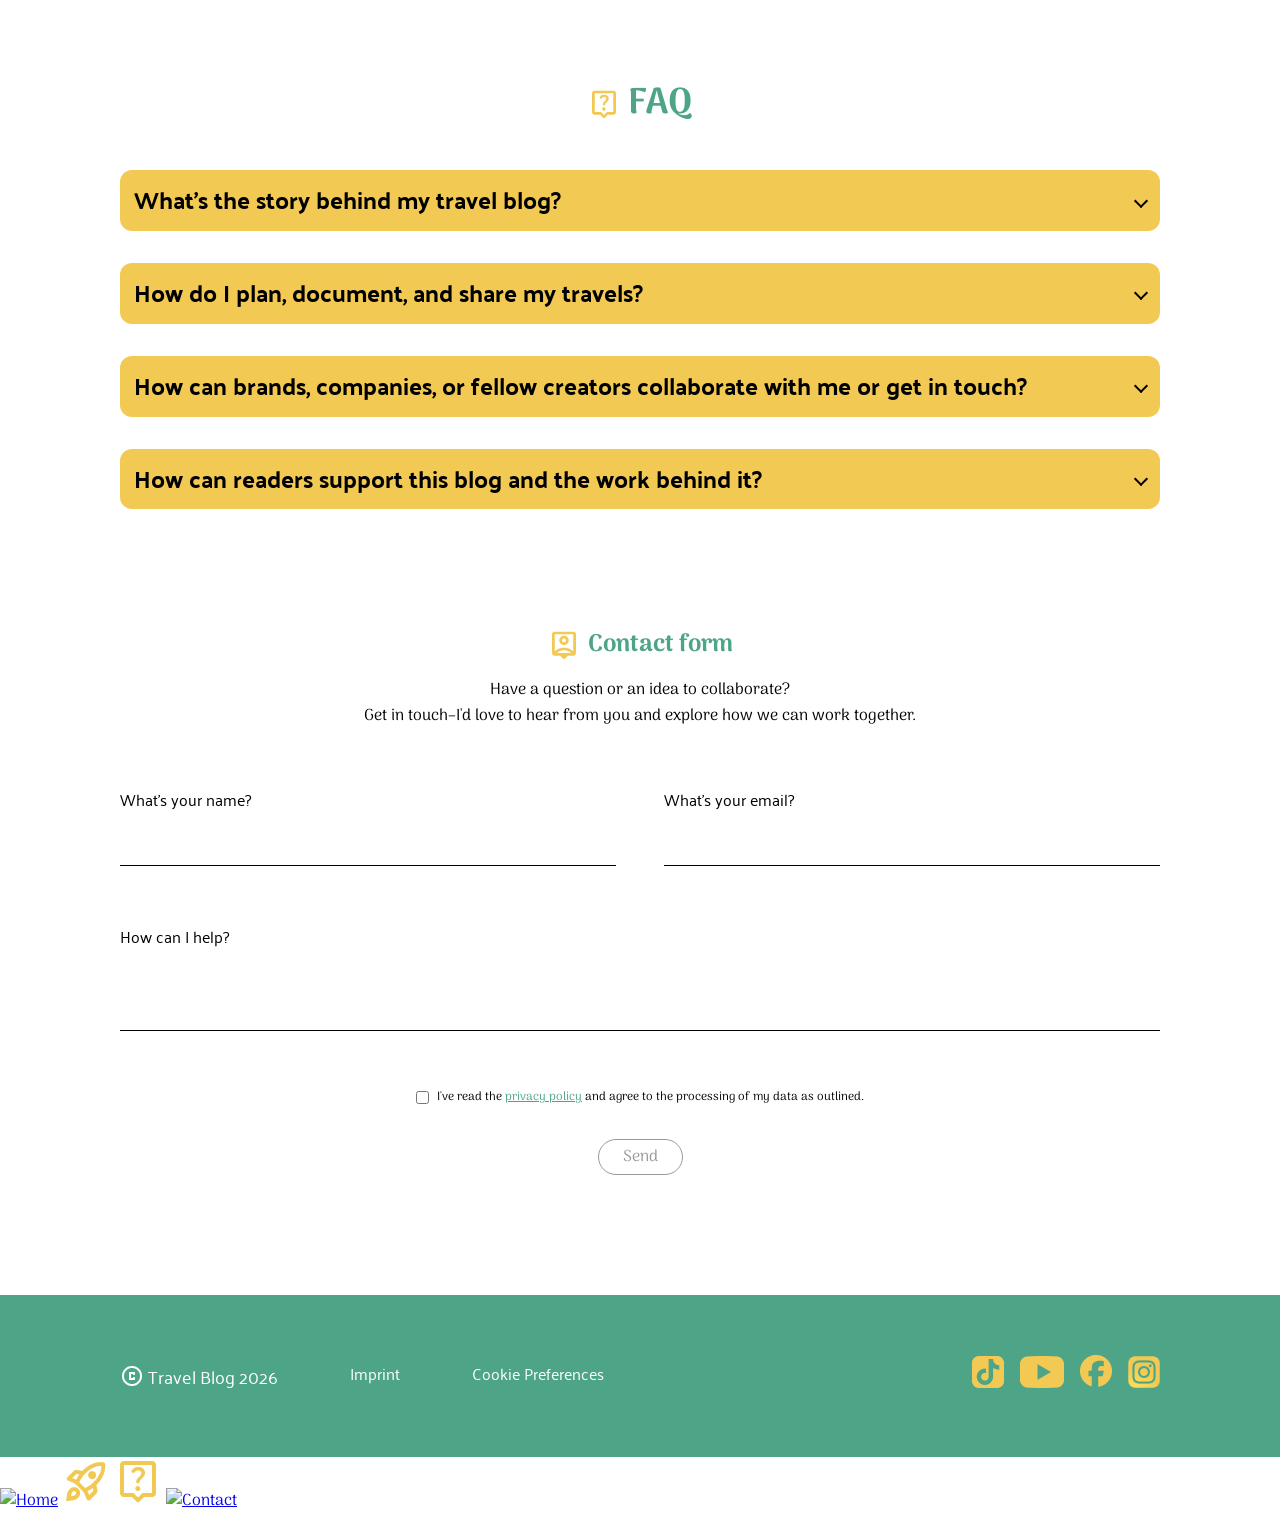
==== commit 1ad08acb: "Kontaktformular gestylt, responsiv-allgemein.css und Menü-Bar (ohne CSS) hinzugefügt" ====
--- a/index.html
+++ b/index.html
@@ -13,6 +13,7 @@
   <link rel="stylesheet" href="./css/footer.css" />
   <link rel="stylesheet" href="./css/font.css" />
   <link rel="stylesheet" href="./css/index.css" />
+  <link rel="stylesheet" href="./css/responsiv-allgemein.css" />
 </head>
 
 <body>
@@ -143,7 +144,7 @@
     <section id="contact" class="contact">
       <div class="contact-header">
         <div class="contact-title">
-          <img src="./assets/icons/contact_page.jpg" alt="" width="32" height="32" />
+          <img src="./assets/icons/person_pin.png" alt="" width="32" height="32" />
           <h2>Contact form</h2>
         </div>
         <p>
@@ -212,6 +213,14 @@
         </div>
 
     </footer>
+
+    <nav class="mobile-nav">
+  <a href="index.html"><img src="./assets/icons/home.jpg" alt="Home" /></a>
+  <a href="index.html#highlights"><img src="./assets/icons/rocket_launch.jpg" alt="Highlights" /></a>
+  <a href="index.html#faq"><img src="./assets/icons/live_help.jpg" alt="FAQ" /></a>
+  <a href="index.html#contact"><img src="./assets/icons/contact_page.jpg" alt="Contact" /></a>
+</nav>
+
 </body>
 
 </html>
--- a/css/style.css
+++ b/css/style.css
@@ -213,6 +213,3 @@
     display: flex;
     flex-direction: column;
 }
-.FAQ-details{
-    
-}
--- a/css/index.css
+++ b/css/index.css
@@ -136,10 +136,9 @@
     display: flex;
     justify-content: space-between;
     align-items: center;
-    padding: 16px 8px;
-    margin: 0;
+    padding: 16px 14px 16px 14px;
     background-color: var(--color-yellow);
-    border-radius: 4px;
+    border-radius: 12px;
     font-family: "Palanquin", sans-serif;
     font-size: 24px;
     font-weight: 700;
@@ -170,7 +169,111 @@
 
 .FAQ .FAQ-details p {
     padding: 16px 8px;
-    margin: 0;
     font-size: 16px;
     text-align: left;
+}
+
+
+.contact {
+    max-width: 1100px;
+    margin: 120px auto;
+    display: flex;
+    flex-direction: column;
+    gap: 56px;
+}
+
+.contact-header {
+    display: flex;
+    flex-direction: column;
+    align-items: center;
+    gap: 16px;
+    text-align: center;
+}
+
+.contact-title {
+    display: flex;
+    align-items: center;
+    gap: 8px;
+}
+
+.contact-title h2 {
+    margin: 0;
+    line-height: 1;
+    color: var(--color-green);
+}
+
+.contact-header p {
+    margin: 0;
+}
+
+.contact-form {
+    display: flex;
+    flex-direction: column;
+    gap: 56px;
+}
+
+.contact-row {
+    display: flex;
+    gap: 48px;
+}
+
+.contact-field {
+    flex: 1;
+    display: flex;
+    flex-direction: column;
+    gap: 8px;
+}
+
+.contact-field label {
+    font-family: "Palanquin", sans-serif;
+    font-size: 16px;
+}
+
+.contact-field input,
+.contact-field textarea {
+    border: none;
+    border-bottom: 1px solid currentColor;
+    background: transparent;
+    padding: 8px 0;
+    font-family: "Palanquin", sans-serif;
+    font-size: 16px;
+    resize: none;
+    outline: none;
+}
+
+.contact-field input:focus,
+.contact-field textarea:focus {
+    border-bottom: 2px solid var(--color-green);
+}
+
+.contact-bottom {
+    display: flex;
+    flex-direction: column;
+    align-items: center;
+    gap: 32px;
+}
+
+.contact-privacy {
+    display: flex;
+    align-items: center;
+    gap: 8px;
+    font-size: 12px;
+}
+
+.contact-privacy a {
+    color: var(--color-green);
+}
+
+.contact-button {
+    padding: 4px 24px;
+    border: 1px solid currentColor;
+    border-radius: 20px;
+    background: transparent;
+    font-size: 16px;
+    cursor: pointer;
+}
+
+.contact-form:has(#privacy:not(:checked)) .contact-button {
+    opacity: 0.4;
+    pointer-events: none;
 }
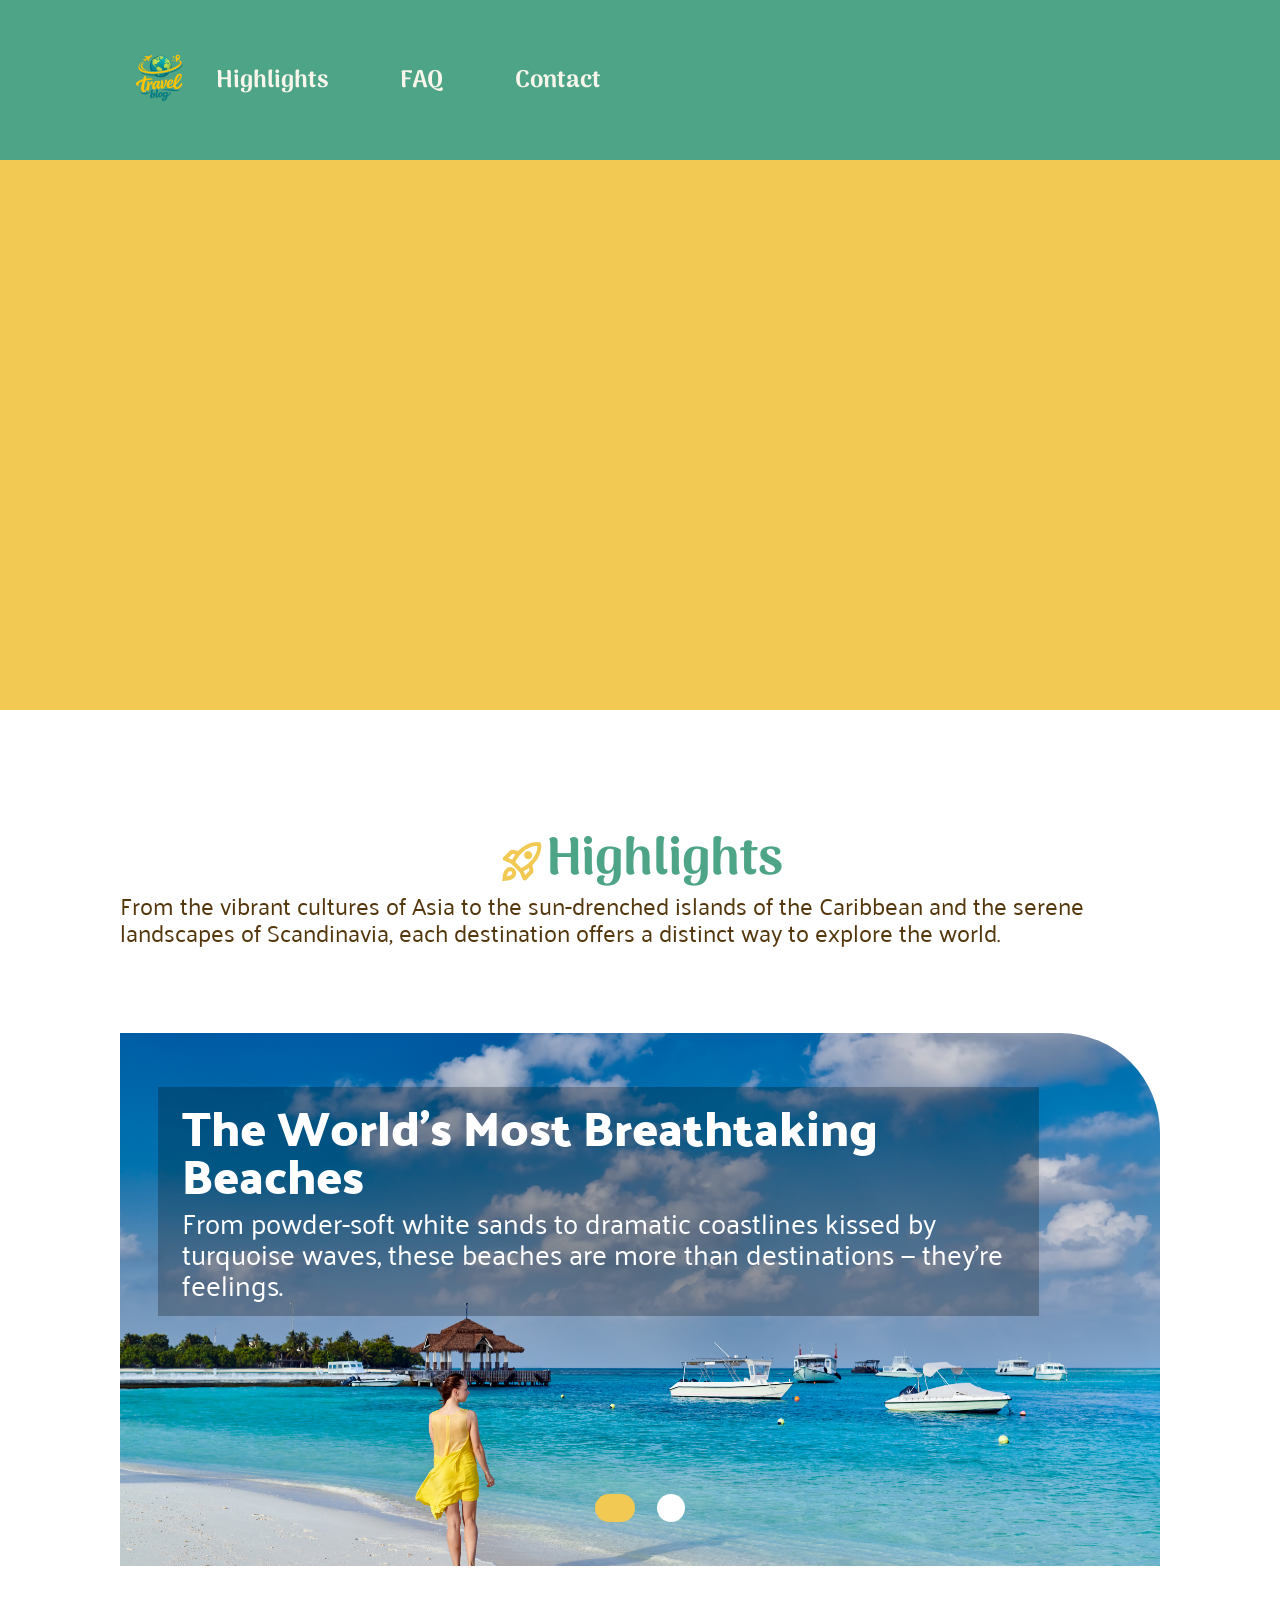
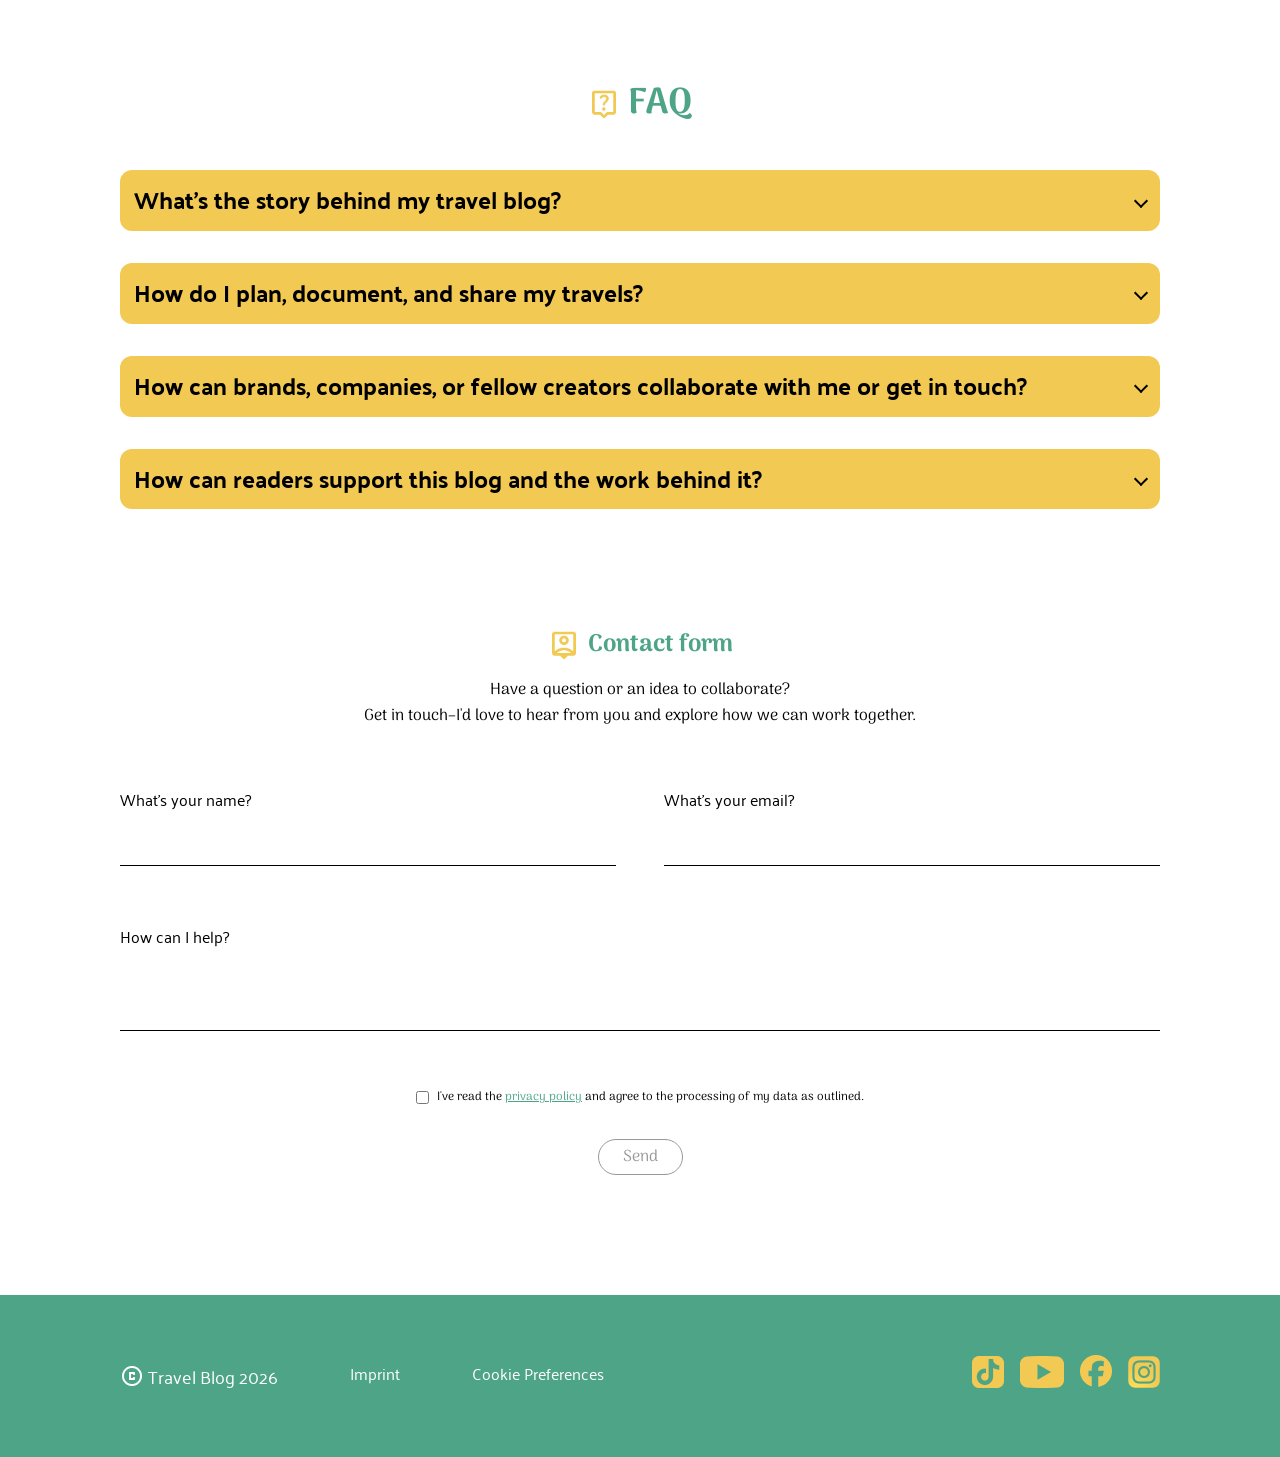
==== commit b1373821: "menü_bar_icons hinzugefügt" ====
--- a/index.html
+++ b/index.html
@@ -215,10 +215,10 @@
     </footer>
 
     <nav class="mobile-nav">
-  <a href="index.html"><img src="./assets/icons/home.jpg" alt="Home" /></a>
-  <a href="index.html#highlights"><img src="./assets/icons/rocket_launch.jpg" alt="Highlights" /></a>
-  <a href="index.html#faq"><img src="./assets/icons/live_help.jpg" alt="FAQ" /></a>
-  <a href="index.html#contact"><img src="./assets/icons/contact_page.jpg" alt="Contact" /></a>
+  <a href="index.html"><img src="./assets/icons/Home.png" alt="Home" /></a>
+  <a href="index.html#highlights"><img src="./assets/icons/rocket_launch_green.png" alt="Highlights" /></a>
+  <a href="index.html#faq"><img src="./assets/icons/live_help_green.png" alt="FAQ" /></a>
+  <a href="index.html#contact"><img src="./assets/icons/person_pin_green.png" alt="Contact" /></a>
 </nav>
 
 </body>
--- a/css/style.css
+++ b/css/style.css
@@ -213,3 +213,6 @@
     display: flex;
     flex-direction: column;
 }
+.mobile-nav {
+  display: none;
+}
--- a/css/responsiv-allgemein.css
+++ b/css/responsiv-allgemein.css
@@ -0,0 +1,39 @@
+@media (max-width: 600px) {
+  .mobile-nav {
+    display: flex;
+    justify-content: center;
+    align-items: center;
+    gap: 64px;
+    position: fixed;
+    bottom: 0;
+    left: 0;
+    width: 100%;
+    padding: 24px 25px;
+    background-color: var(--color-yellow);
+    box-sizing: border-box;
+    z-index: 10;
+  }
+
+  .mobile-nav a {
+    position: relative;
+    display: flex;
+  }
+
+  .mobile-nav img {
+    width: 32px;
+    height: 32px;
+  }
+
+  .mobile-nav a:not(:last-child)::after {
+    content: "";
+    position: absolute;
+    top: 50%;
+    left: 100%;
+    width: 64px;
+    border-top: 2px dashed var(--color-green);
+  }
+
+  body {
+    padding-bottom: 88px;
+  }
+}
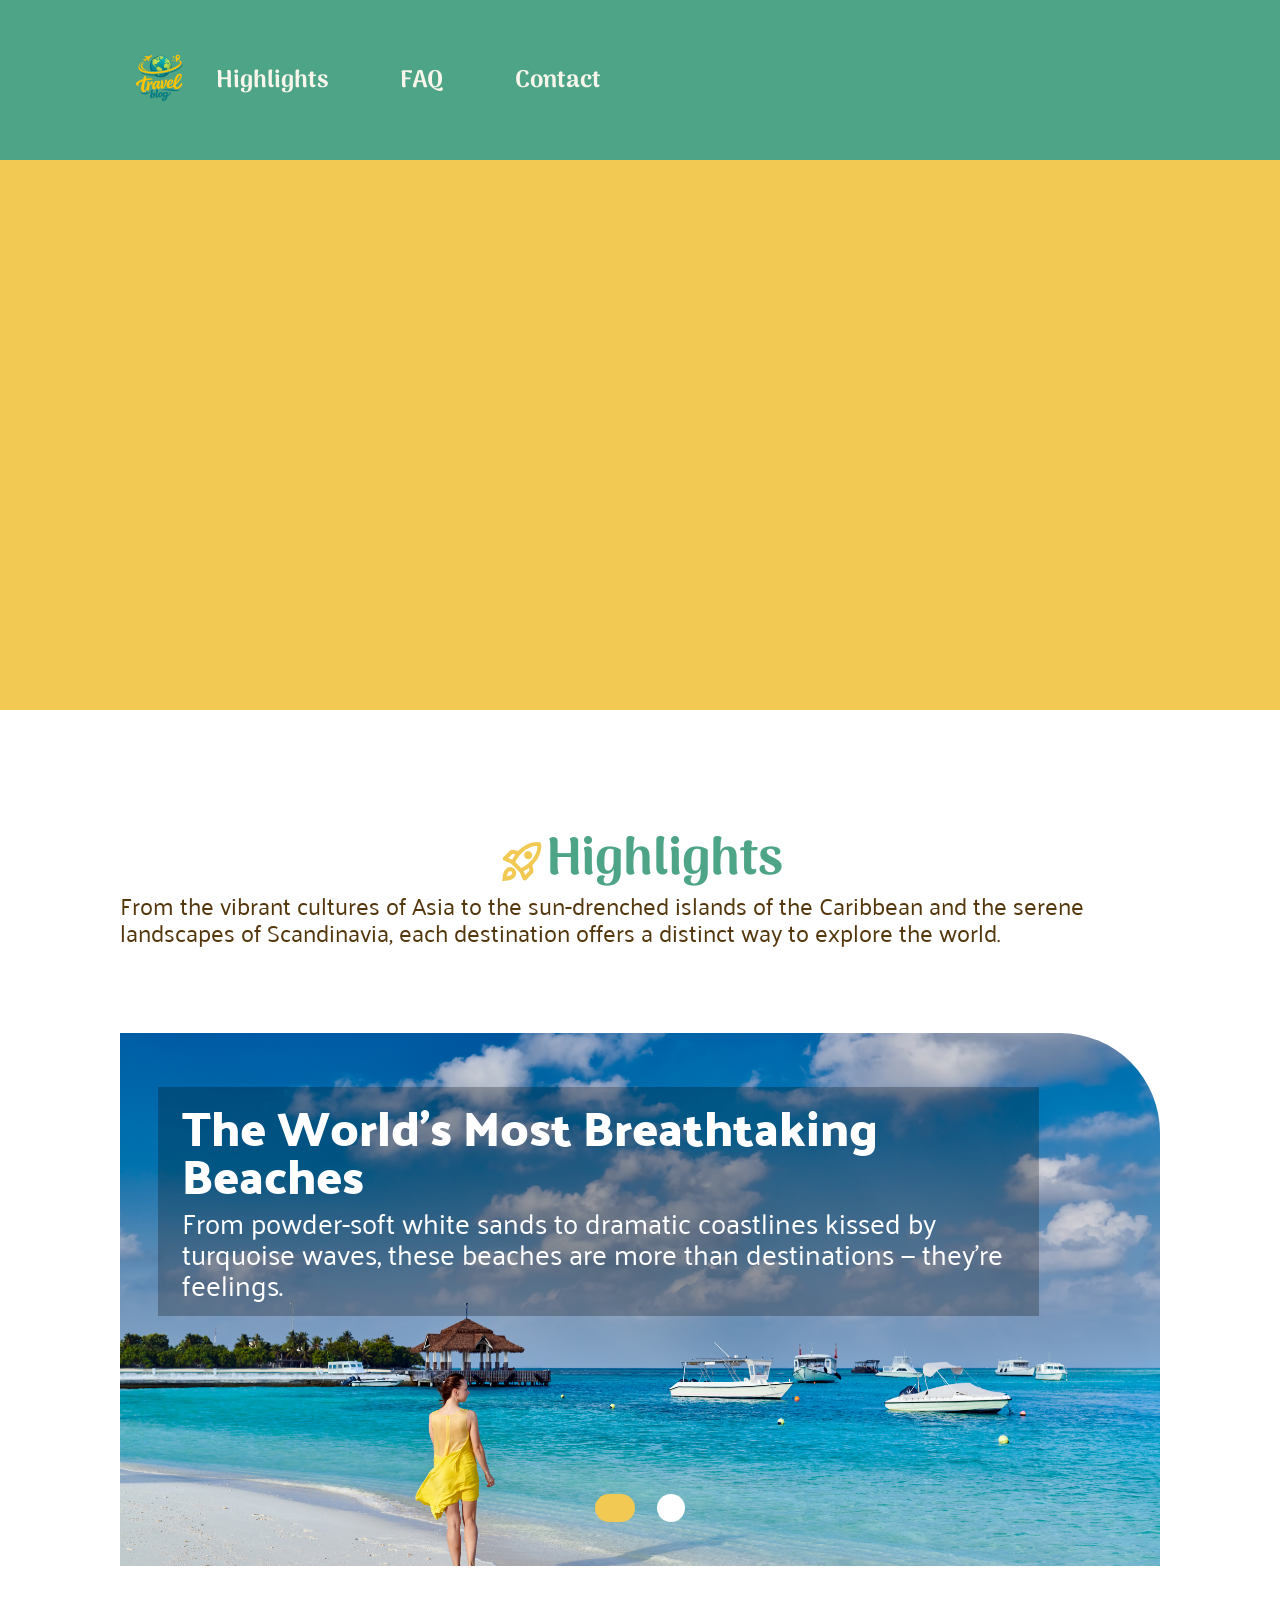
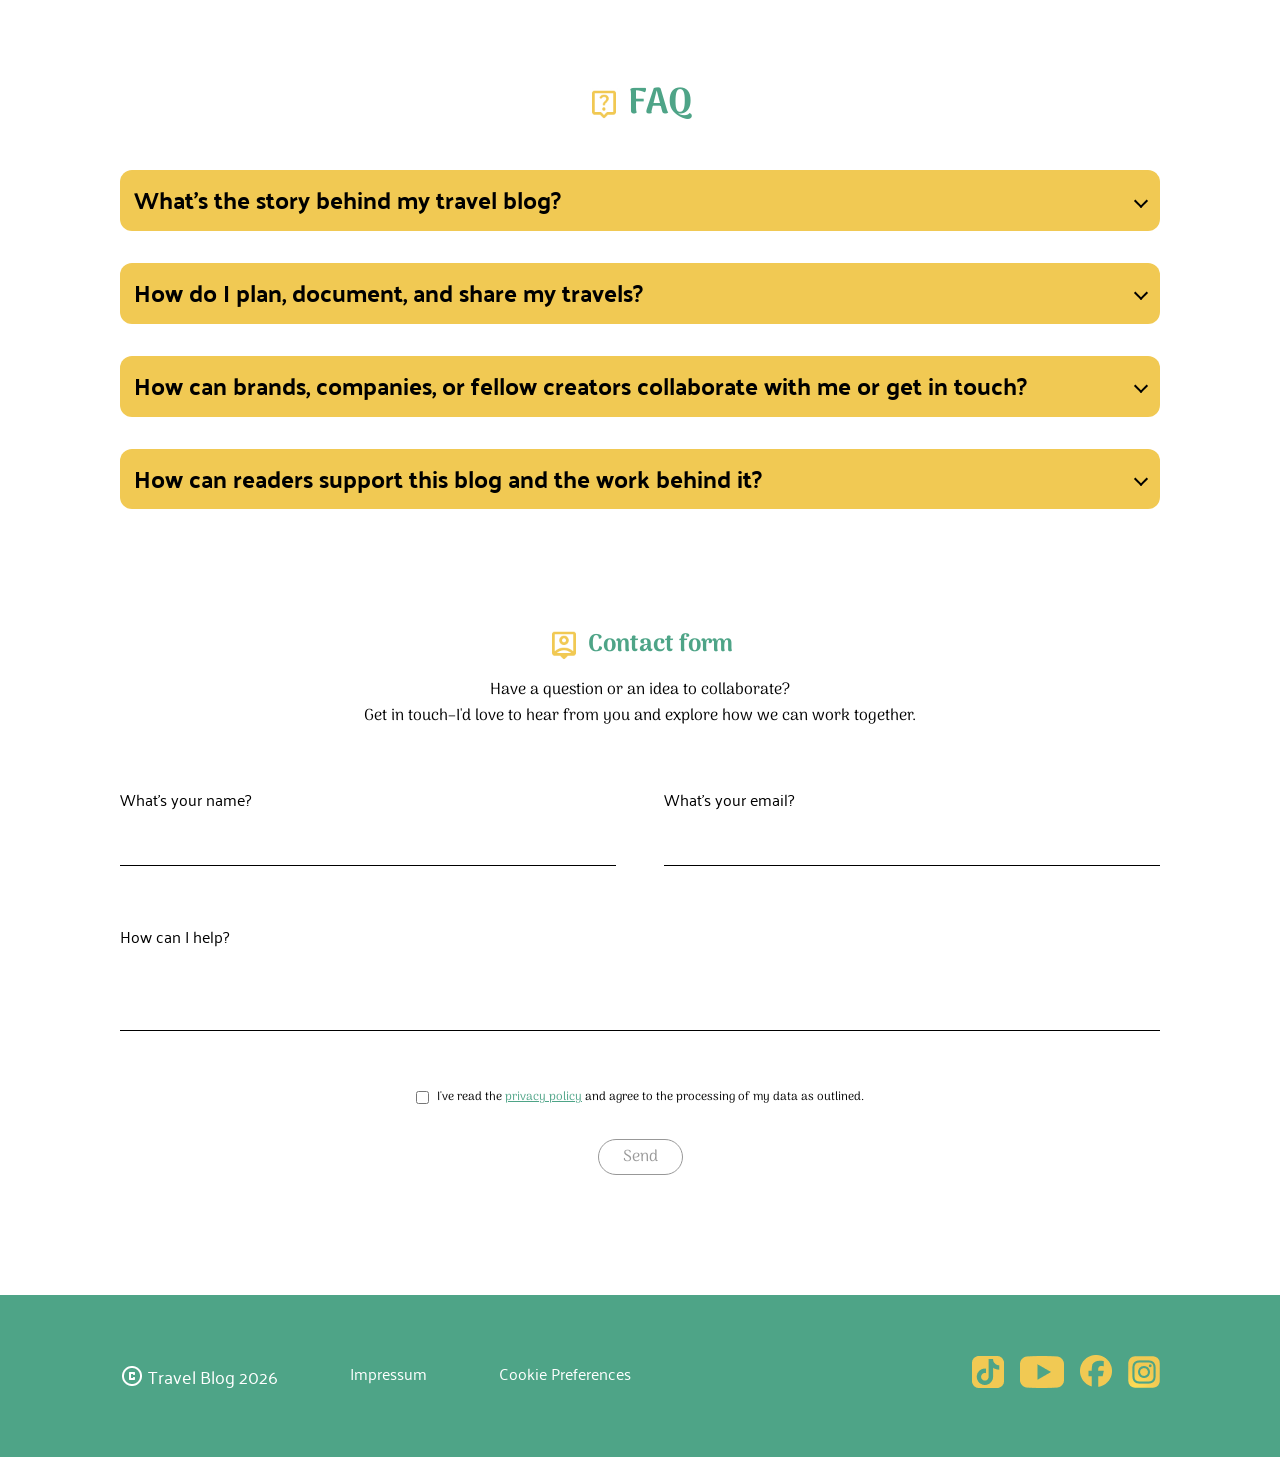
==== commit e608eb1f: "Impressum-Seite angelegt, im Footer verlinkt und neue Bilder hinzugefügt" ====
--- a/index.html
+++ b/index.html
@@ -195,7 +195,7 @@
 
                 <nav class="footer-links">
                     <ul>
-                        <li><a href="#">Imprint</a></li>
+                        <li><a href="impressum.html">Impressum</a></li>
                         <li><a href="#">Cookie Preferences</a></li>
                     </ul>
                 </nav>
--- a/css/style.css
+++ b/css/style.css
@@ -215,4 +215,21 @@
 }
 .mobile-nav {
   display: none;
+}
+
+.share-arrow-mobile {
+    display: none;
+}
+.beach-carousel input {
+  display: none;
+}
+
+.beach-carousel-wrapper {
+  display: flex;
+  justify-content: center;
+}
+.header-text h2 {
+    font-family: 'palanquin', sans-serif;
+    font-weight: 600;
+    color: #54370D;
 }
--- a/css/responsiv-allgemein.css
+++ b/css/responsiv-allgemein.css
@@ -1,39 +1,372 @@
+.mobile-nav {
+    display: none;
+}
+
 @media (max-width: 600px) {
-  .mobile-nav {
-    display: flex;
-    justify-content: center;
-    align-items: center;
-    gap: 64px;
-    position: fixed;
-    bottom: 0;
-    left: 0;
-    width: 100%;
-    padding: 24px 25px;
-    background-color: var(--color-yellow);
-    box-sizing: border-box;
-    z-index: 10;
-  }
-
-  .mobile-nav a {
+
+    .mobile-nav {
+        display: flex;
+        justify-content: center;
+        align-items: center;
+        gap: 64px;
+        position: fixed;
+        bottom: 0;
+        left: 0;
+        width: 100%;
+        padding: 24px 25px;
+        background-color: var(--color-yellow);
+        box-sizing: border-box;
+        z-index: 10;
+    }
+
+    .mobile-nav a {
+        display: flex;
+    }
+
+    .mobile-nav img {
+        width: 40px;
+        height: 40px;
+    }
+
+    body {
+        padding-bottom: 88px;
+    }
+
+    .header-links {
+        display: none;
+    }
+
+    .header-content {
+        display: flex;
+        flex-direction: column;
+        align-items: center;
+        width: 100%;
+    }
+
+    .header-logo {
+        display: flex;
+        justify-content: center;
+        width: 100%;
+        margin: 0;
+        padding: 0;
+    }
+
+    .header-logo img {
+        max-width: 100%;
+        height: auto;
+    }
+
+    .footer-box .footer-content {
+        display: flex;
+        justify-content: space-between;
+        align-items: flex-end;
+        padding: 30px 24px;
+        background-color: var(--color-green);
+        box-sizing: border-box;
+    }
+
+    .footer-box .footer-left {
+        display: flex;
+        flex-direction: column-reverse;
+        gap: 8px;
+    }
+
+    .footer-box .footer-links ul {
+        display: flex;
+        flex-direction: column;
+        gap: 8px;
+        margin: 0;
+        padding: 0;
+        list-style-type: none;
+    }
+
+    .footer-box .footer-left p,
+    .footer-box .footer-links a {
+        margin: 0;
+        color: #ffffff;
+        font-size: 14px;
+    }
+
+    .footer-box .footer-copyright {
+        display: flex;
+        align-items: center;
+        gap: 4px;
+    }
+
+    .footer-box .footer-socials {
+        display: flex;
+        gap: 12px;
+    }
+
+    .footer-box .footer-socials img {
+        width: 24px;
+        height: 24px;
+    }
+
+    .header-text-container,
+    .article-content .header-text-container {
+        display: flex;
+        flex-direction: column;
+        gap: 24px;
+        margin: 0;
+        padding: 24px 15px 0;
+        height: auto;
+        box-sizing: border-box;
+    }
+
+    .header-text,
+    .article-content .header-text {
+        display: flex;
+        flex-direction: column;
+        gap: 8px;
+        margin: 0;
+        padding: 0;
+        width: 100%;
+        height: auto;
+    }
+
+    .header-text h2,
+    .header-text .article-subtitle {
+        font-family: 'Palanquin';
+        font-size: 20px;
+        font-weight: 400;
+        margin: 0;
+    }
+
+    .header-text h3,
+    .header-text .article-title {
+        font-size: 40px;
+        line-height: 1;
+        margin: 0;
+    }
+
+    .header-text h1,
+    .header-text .article-intro {
+        font-size: 18px;
+        line-height: 1.2;
+        margin: 0;
+    }
+
+    .header-socials,
+    .article-content .header-socials {
+        display: flex;
+        flex-wrap: wrap;
+        gap: 8px 16px;
+        max-width: 345px;
+        margin: 16px 0 0;
+        padding: 0;
+    }
+
+    .header-socials div {
+        display: flex;
+        align-items: center;
+        gap: 4px;
+        font-size: 16px;
+        white-space: nowrap;
+    }
+
+    .header-socials img {
+        width: 16px;
+        height: 16px;
+    }
+
+    .header-avatar,
+    .article-content .header-avatar {
+        display: flex;
+        flex-direction: column;
+        align-items: center;
+        text-align: center;
+        gap: 16px;
+        width: 100%;
+        max-width: none;
+        height: auto;
+        margin: 0;
+        padding: 16px 8px;
+        border-radius: 30px;
+        background-color: rgba(78, 164, 135, 0.2);
+        box-sizing: border-box;
+    }
+
+    .header-avatar .header-avatar-img img {
+        width: 120px;
+        height: 120px;
+        max-width: none;
+        border-radius: 50%;
+        object-fit: cover;
+    }
+
+    .header-avatar-text h3,
+    .header-avatar-text .author-name {
+        font-size: 16px;
+        font-weight: 700;
+        margin: 0;
+    }
+
+    .header-avatar-text h2,
+    .header-avatar-text .author-role {
+        font-size: 16px;
+        margin: 0;
+    }
+
+    .header-avatar-description h1,
+    .header-avatar-description .author-text {
+        font-size: 16px;
+        line-height: 1.2;
+        margin: 16px 0 0;
+    }
+
+    .beach-container {
+        padding: 0 15px;
+        margin-top: 88px;
+        box-sizing: border-box;
+    }
+
+    .beach-container img {
+        max-width: 100%;
+        height: auto;
+    }
+}
+
+@media (max-width: 600px) {
+
+    .pro-tips-img {
+        position: relative;
+        z-index: 1;
+        margin-left: 0;
+        margin-bottom: -28px;
+    }
+
+    .pro-tips-img img {
+        width: 196px;
+        height: auto;
+    }
+
+    .pro-tips .pro-tips-table {
+        padding: 26px 16px 24px 16px;
+    }
+
+    .pro-tips-table ol {
+        margin: 0;
+        padding-left: 20px;
+    }
+
+    .pro-tips .pro-tips-table li {
+        font-family: 'Palanquin';
+        font-size: 16px;
+        line-height: 1.2;
+    }
+
+    .pro-tips .pro-tips-table strong,
+    .pro-tips .pro-tips-table a {
+        font-size: inherit;
+    }
+
+    .follow-me {
+        margin-top: 8px;
+        margin-bottom: 40px;
+    }
+
+    .follow-me-text {
+        max-width: 330px;
+        font-size: 18px;
+        line-height: 1.2;
+    }
+
+    .share-arrow {
+        display: none;
+    }
+
+    .share-arrow.share-arrow-mobile {
+        display: block;
+        width: 38px;
+        padding: 0;
+        right: calc(100% + 48px);
+        top: -38px;
+    }
+}
+@media (max-width: 600px) {
+  .beach-carousel {
     position: relative;
-    display: flex;
-  }
-
-  .mobile-nav img {
-    width: 32px;
-    height: 32px;
-  }
-
-  .mobile-nav a:not(:last-child)::after {
-    content: "";
+    height: 400px;
+    overflow: hidden;
+    align-items: flex-end;
+    gap: 10px;
+  }
+
+  .beach-carousel-wrapper {
     position: absolute;
-    top: 50%;
-    left: 100%;
-    width: 64px;
-    border-top: 2px dashed var(--color-green);
-  }
-
-  body {
-    padding-bottom: 88px;
-  }
+    top: 16px;
+    left: calc(50% - 110px);
+    width: max-content;
+    justify-content: flex-start;
+    gap: 24px;
+    transition: transform 0.5s ease-in-out;
+  }
+
+  .beach-carousel .beach-carousel-wrapper img,
+  .beach-carousel .beach-carousel-wrapper img:not(:first-child),
+  .beach-carousel .beach-carousel-wrapper img:hover {
+    flex: 0 0 220px;
+    width: 220px;
+    height: 320px;
+    margin-left: 0;
+    border-radius: 16px;
+    box-shadow: 0 8px 20px rgba(0, 0, 0, 0.25);
+    transform: scale(0.85);
+    transition: transform 0.5s ease-in-out;
+  }
+
+
+  .beach-carousel input {
+    display: block;
+    z-index: 2;
+    margin-bottom: 20px;
+    appearance: none;
+    width: 18px;
+    height: 18px;
+    border-radius: 50%;
+    background-color: #4EA48740;
+    cursor: pointer;
+  }
+
+  .beach-carousel input:checked {
+    width: 36px;
+    border-radius: 9px;
+    background-color: var(--color-green);
+  }
+
+  
+  .beach-carousel input[value="beach-1"]:checked ~ .beach-carousel-wrapper { transform: translateX(0); }
+  .beach-carousel input[value="beach-2"]:checked ~ .beach-carousel-wrapper { transform: translateX(-244px); }
+  .beach-carousel input[value="beach-3"]:checked ~ .beach-carousel-wrapper { transform: translateX(-488px); }
+  .beach-carousel input[value="beach-4"]:checked ~ .beach-carousel-wrapper { transform: translateX(-732px); }
+  .beach-carousel input[value="beach-5"]:checked ~ .beach-carousel-wrapper { transform: translateX(-976px); }
+
+
+  .beach-carousel input[value="beach-1"]:checked ~ .beach-carousel-wrapper img:nth-child(1),
+  .beach-carousel input[value="beach-2"]:checked ~ .beach-carousel-wrapper img:nth-child(2),
+  .beach-carousel input[value="beach-3"]:checked ~ .beach-carousel-wrapper img:nth-child(3),
+  .beach-carousel input[value="beach-4"]:checked ~ .beach-carousel-wrapper img:nth-child(4),
+  .beach-carousel input[value="beach-5"]:checked ~ .beach-carousel-wrapper img:nth-child(5) {
+    transform: scale(1);
+  }
+
+  .imprint-content {
+        gap: 24px;
+        margin: 24px auto 40px;
+        padding: 0 15px;
+    }
+
+    .imprint-title {
+        font-size: 40px;
+        line-height: 1;
+    }
+
+    .imprint-section h2 {
+        font-size: 20px;
+    }
+
+    .imprint-section p {
+        font-size: 16px;
+    }
 }
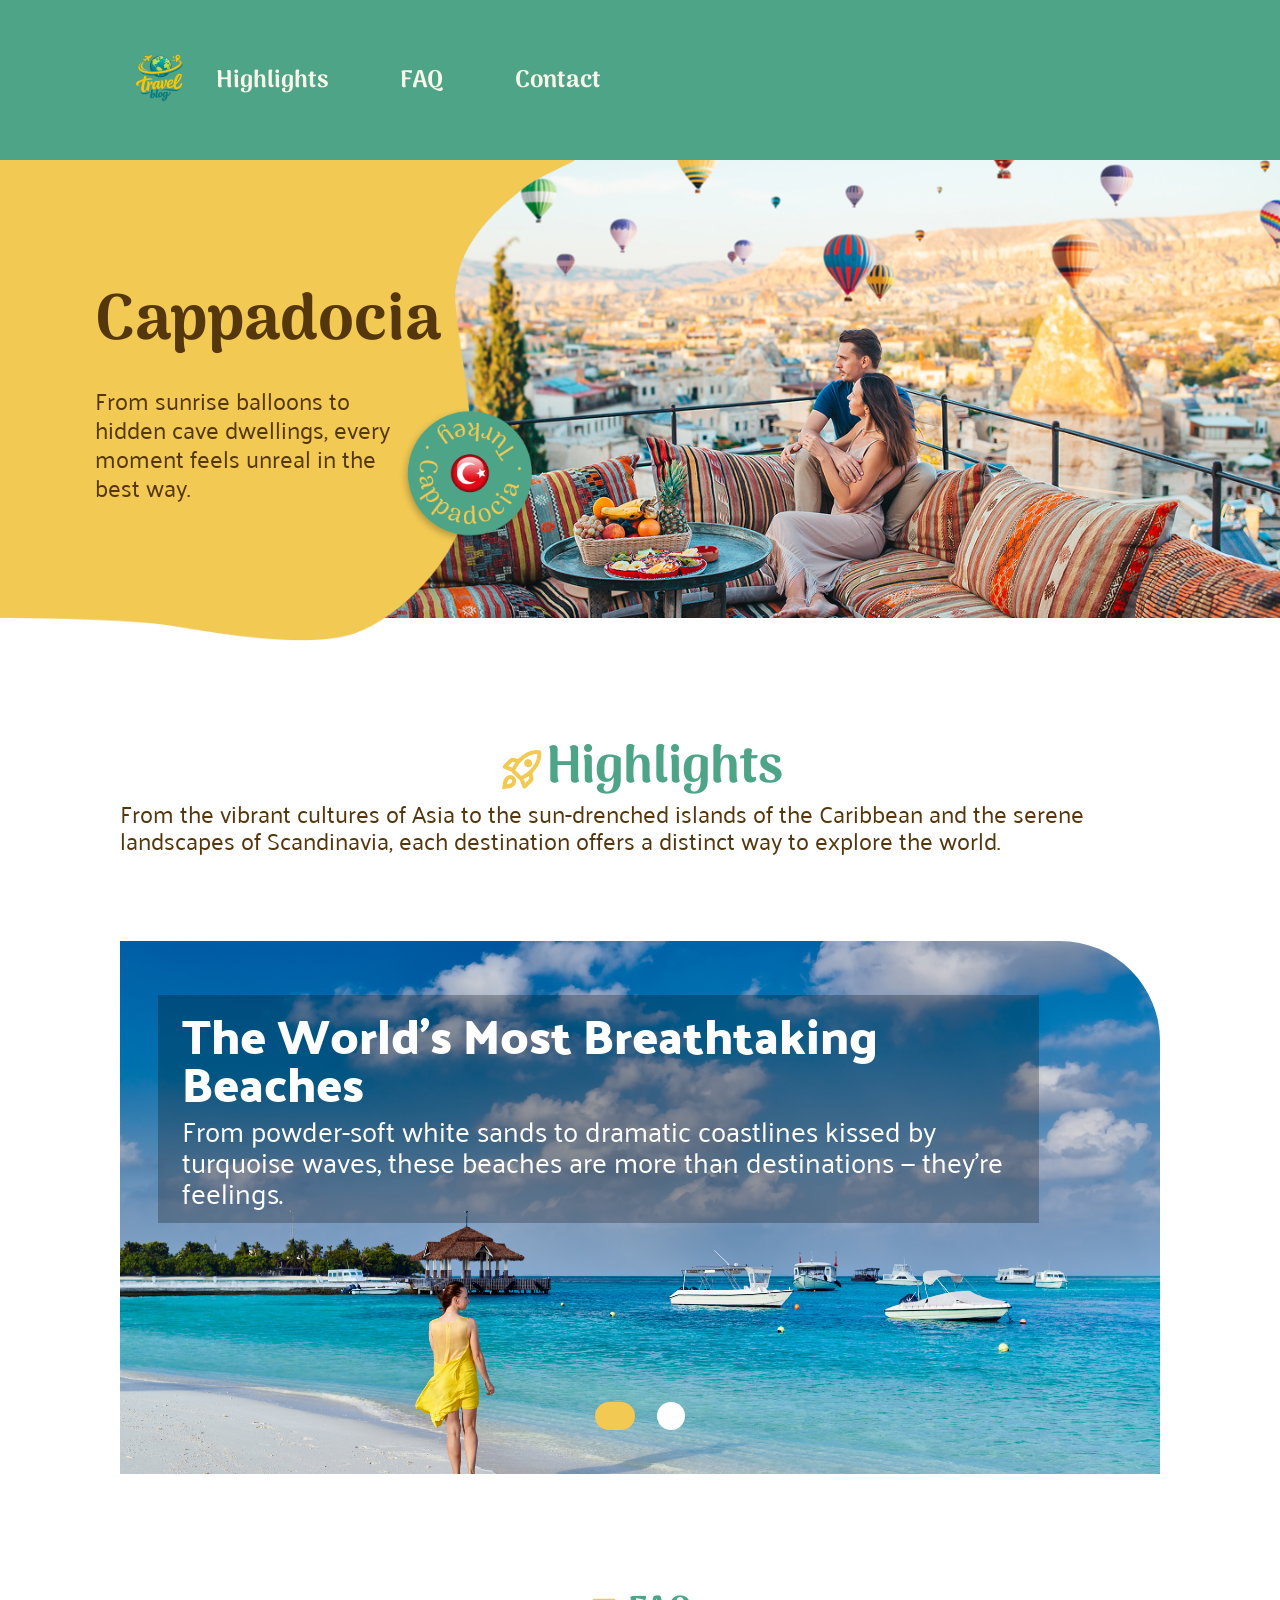
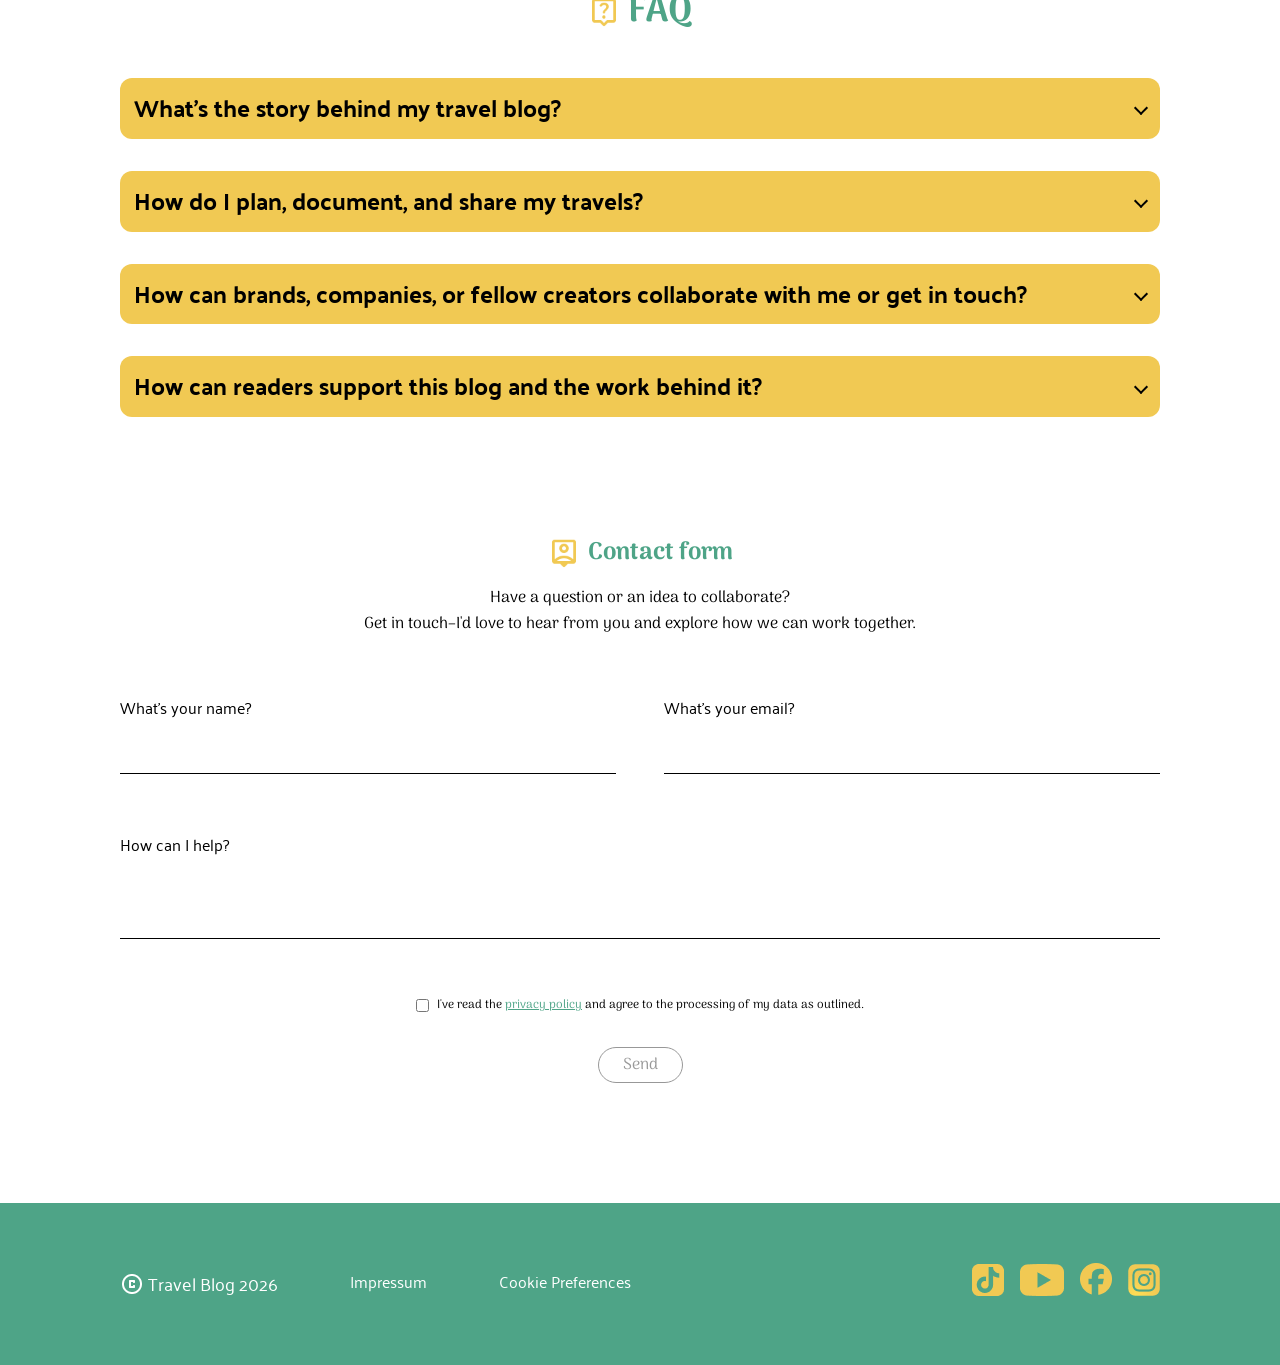
==== commit 44caf720: "äderung 1440px" ====
--- a/index.html
+++ b/index.html
@@ -14,6 +14,7 @@
   <link rel="stylesheet" href="./css/font.css" />
   <link rel="stylesheet" href="./css/index.css" />
   <link rel="stylesheet" href="./css/responsiv-allgemein.css" />
+  <link rel="stylesheet" href="./css/responsiv-index.css" />
 </head>
 
 <body>
@@ -38,7 +39,25 @@
       </nav>
     </div>
   </header>
-  <div class="hero-header"></div>
+  <div class="hero-header">
+    <div class="hero-desktop">
+      <img class="hero-desktop-photo" src="./assets/img/hero-photo-desktop.png" alt="Couple watching hot air balloons in Cappadocia" />
+      <img class="hero-desktop-shape" src="./assets/img/hero-shape-desktop.png" alt="" />
+      <div class="hero-desktop-text">
+        <h1>Cappadocia</h1>
+        <p>
+          From sunrise balloons to hidden cave dwellings, every moment feels
+          unreal in the best way.
+        </p>
+      </div>
+      <img class="hero-desktop-circle" src="./assets/img/hero-circle-mobile.png" alt="Cappadocia, Turkey" />
+    </div>
+    <div class="hero-mobile">
+      <img class="hero-photo" src="./assets/img/hero-photo-mobile.png" alt="Couple watching hot air balloons in Cappadocia" />
+      <img class="hero-shape" src="./assets/img/hero-shape-mobile.png" alt="" />
+      <img class="hero-circle" src="./assets/img/hero-circle-mobile.png" alt="Cappadocia, Turkey" />
+    </div>
+  </div>
   <div class="main-index">
     <div id="highlights" class="highlight-section">
       <div class="highlight-text">
--- a/css/footer.css
+++ b/css/footer.css
@@ -43,4 +43,4 @@
     align-items: center;
     gap: 16px;
 
-}+}
--- a/css/index.css
+++ b/css/index.css
@@ -1,9 +1,59 @@
 .hero-header {
-    background-color: #F1C953;
-    min-height: 550px;
-    display: flex;
-    justify-content: center;
-    align-items: center;
+    max-width: 1440px;
+    margin: 0 auto;
+}
+
+.hero-desktop {
+    position: relative;
+}
+
+.hero-desktop-photo {
+    display: block;
+    width: 100%;
+    height: auto;
+}
+
+.hero-desktop-shape {
+    position: absolute;
+    top: 0;
+    left: 0;
+    width: 44.9%;
+    height: auto;
+}
+
+.hero-desktop-text {
+    position: absolute;
+    top: 27.4%;
+    left: 7.4%;
+    display: flex;
+    flex-direction: column;
+    gap: 24px;
+    max-width: 330px;
+}
+
+.hero-desktop-text h1 {
+    margin: 0;
+    font-family: 'Arima';
+    font-size: 64px;
+    font-weight: 700;
+    line-height: 1.2;
+    color: #54370D;
+}
+
+.hero-desktop-text p {
+    margin: 0;
+    font-family: 'Palanquin';
+    font-size: 24px;
+    line-height: 1.2;
+    color: #54370D;
+}
+
+.hero-desktop-circle {
+    position: absolute;
+    top: 53.8%;
+    left: 31.1%;
+    width: 11%;
+    height: auto;
 }
 
 .main-index {
@@ -276,4 +326,7 @@
 .contact-form:has(#privacy:not(:checked)) .contact-button {
     opacity: 0.4;
     pointer-events: none;
-}+}
+.hero-mobile {
+    display: none;
+}
--- a/css/responsiv-allgemein.css
+++ b/css/responsiv-allgemein.css
@@ -369,4 +369,20 @@
     .imprint-section p {
         font-size: 16px;
     }
-}+}
+@media (max-width: 600px) {
+  .end-text{
+    margin-bottom: 16px;
+  }
+}
+
+@media screen and (min-width: 1440px) {
+
+    .header-content {
+        padding: 40px max(120px, calc((100% - 1440px) / 2));
+    }
+
+    .footer-content {
+        padding: 60px max(120px, calc((100% - 1440px) / 2));
+    }
+}
--- a/css/responsiv-index.css
+++ b/css/responsiv-index.css
@@ -0,0 +1,166 @@
+@media (max-width: 600px) {
+
+    .hero-header {
+        display: block;
+        min-height: 0;
+        background-color: transparent;
+    }
+
+    .hero-desktop {
+        display: none;
+    }
+
+    .hero-mobile {
+        display: block;
+        position: relative;
+    }
+
+    .hero-photo {
+        display: block;
+        width: 100%;
+        height: auto;
+    }
+
+    .hero-shape {
+        position: absolute;
+        top: 0;
+        left: 0;
+        width: 59.2%;
+        height: auto;
+    }
+
+    .hero-circle {
+        position: absolute;
+        top: 23.9%;
+        left: 18.7%;
+        width: 42.7%;
+        height: auto;
+    }
+
+    .main-index {
+        margin: 80px 20px 0;
+    }
+
+    .highlight-text {
+        gap: 8px;
+    }
+
+    .highlight-text img {
+        width: 36px;
+        height: auto;
+    }
+
+    .highlight-section h2,
+    .FAQ .FAQ-header h2,
+    .contact-title h2 {
+        font-size: 44px;
+    }
+
+    .highlight-section > p {
+        display: none;
+    }
+
+    .slider-highlights {
+        margin-top: 24px;
+    }
+
+    .slider-highlights input {
+        margin-bottom: 28px;
+    }
+
+    .slide-text {
+        top: 94px;
+        left: 15px;
+        right: 15px;
+        padding: 16px;
+        max-width: none;
+    }
+
+    .slide-text h3 {
+        font-size: 28px;
+        line-height: 1.1;
+    }
+
+    .slide-text p {
+        max-height: 72px;
+        overflow: hidden;
+        font-size: 20px;
+        line-height: 1.2;
+    }
+
+    .FAQ {
+        margin: 80px auto 0;
+    }
+
+    .FAQ .FAQ-header {
+        margin-bottom: 32px;
+    }
+
+    .FAQ .FAQ-list {
+        gap: 16px;
+    }
+
+    .FAQ .FAQ-details summary {
+        padding: 16px;
+        font-size: 16px;
+    }
+
+    .contact {
+        margin: 80px auto 0;
+        gap: 40px;
+    }
+
+    .contact-header p {
+        display: none;
+    }
+
+    .contact-form {
+        gap: 40px;
+    }
+
+    .contact-row {
+        flex-direction: column;
+        gap: 40px;
+    }
+
+    .contact-field label {
+        font-size: 24px;
+    }
+
+    .contact-field input,
+    .contact-field textarea {
+        height: 56px;
+    }
+
+    .contact-bottom {
+        gap: 40px;
+    }
+
+    .contact-privacy {
+        align-items: flex-start;
+        font-size: 14px;
+    }
+
+    .contact-privacy input {
+        width: 20px;
+        height: 20px;
+        flex-shrink: 0;
+    }
+
+    .contact-button {
+        padding: 4px 32px;
+        border-radius: 30px;
+        font-family: 'Arima';
+        font-size: 28px;
+        font-weight: 700;
+    }
+}
+
+@media screen and (min-width: 1440px) {
+
+    .main-index {
+        max-width: 1440px;
+        margin: 120px auto 0;
+        padding: 0 120px;
+    }
+}
